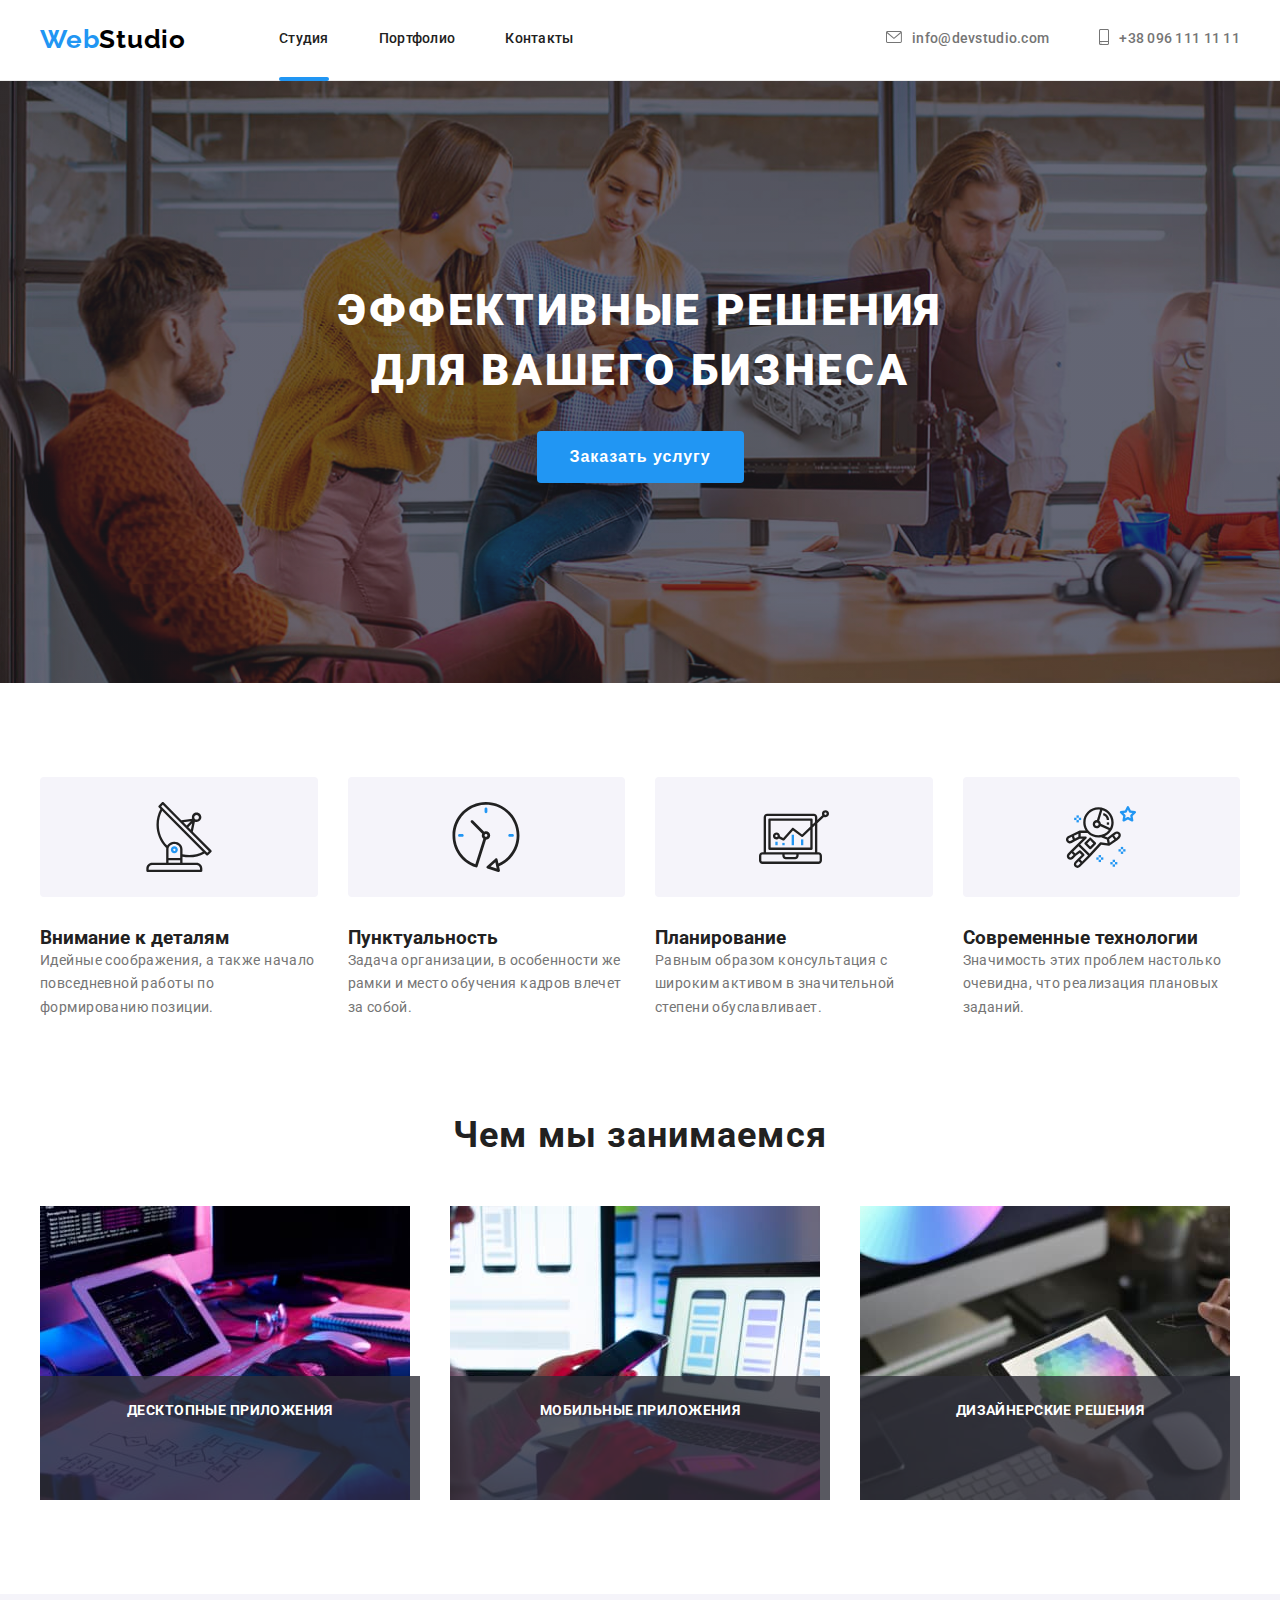
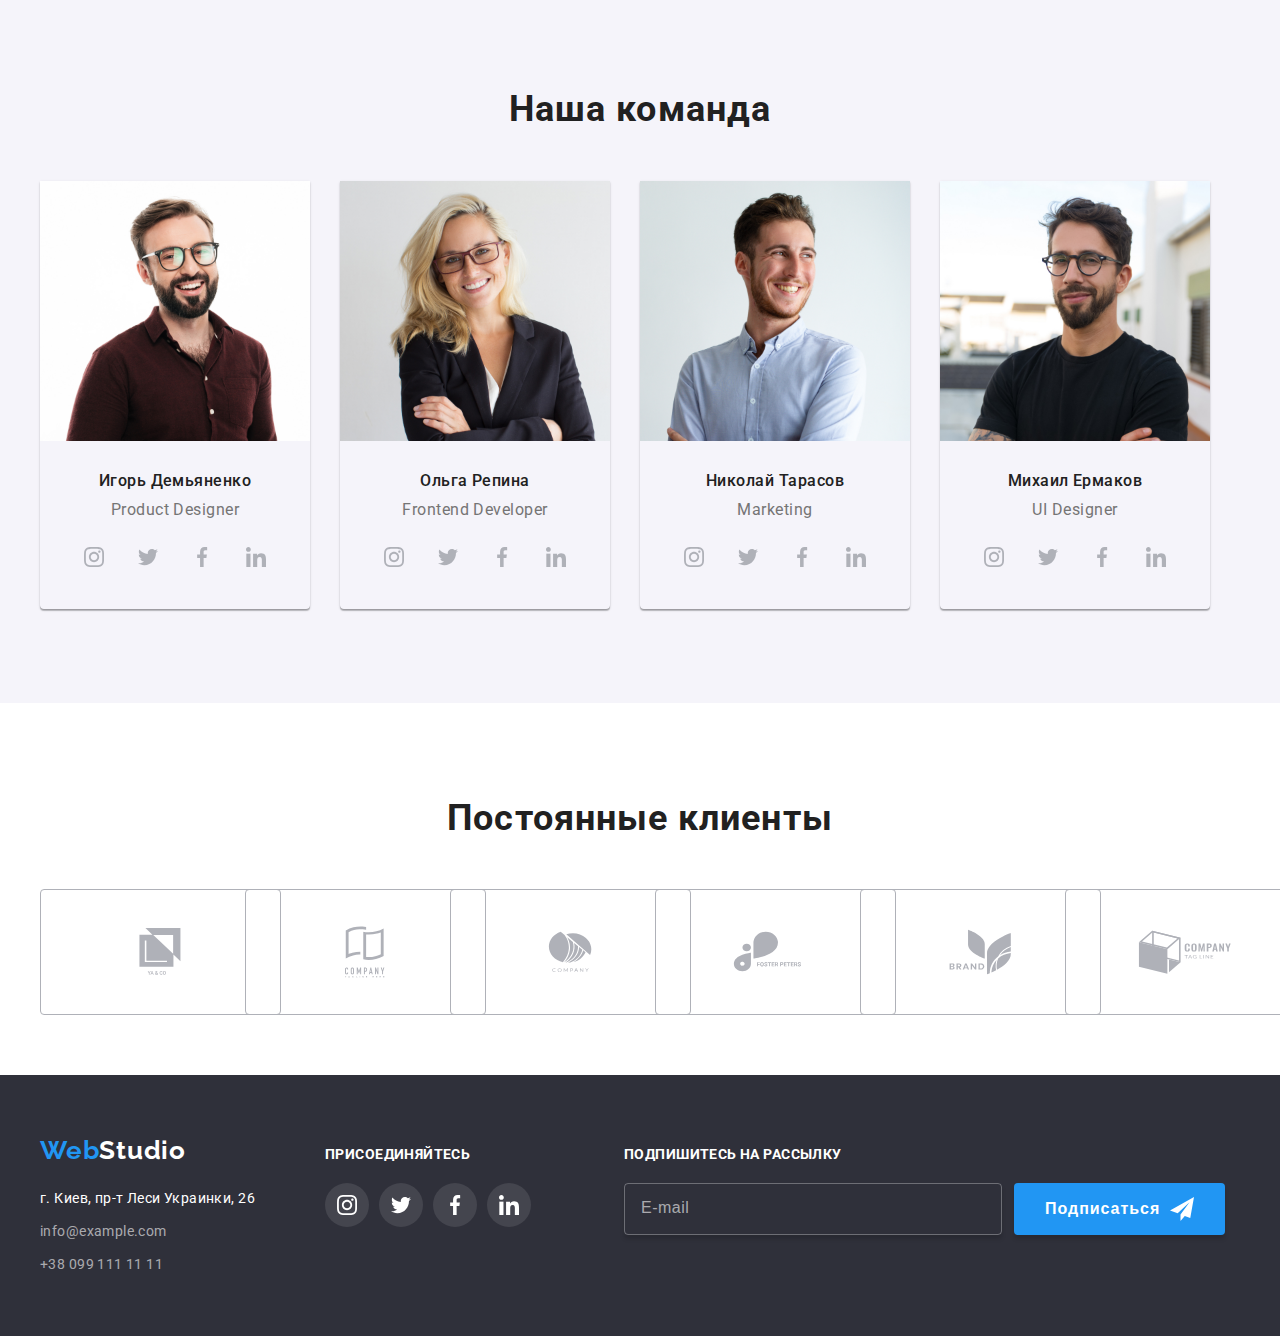
==== index.html @ b91d9a15 "закончено scss" ====
<!DOCTYPE html>
<html lang="ru">

<head>
    <meta charset="UTF-8">
    <meta http-equiv="X-UA-Compatible" content="IE=edge">
    <meta name="viewport" content="width=device-width, initial-scale=1.0">
    <title>WebStudio</title>
    <link rel="stylesheet" href="https://cdnjs.cloudflare.com/ajax/libs/modern-normalize/1.1.0/modern-normalize.min.css"
        integrity="sha512-wpPYUAdjBVSE4KJnH1VR1HeZfpl1ub8YT/NKx4PuQ5NmX2tKuGu6U/JRp5y+Y8XG2tV+wKQpNHVUX03MfMFn9Q=="
        crossorigin="anonymous" referrerpolicy="no-referrer" />
    <link rel="preconnect" href="https://fonts.googleapis.com">
    <link rel="preconnect" href="https://fonts.gstatic.com" crossorigin>
    <link
        href="https://fonts.googleapis.com/css2?family=Raleway:wght@700&family=Roboto:wght@400;500;700;900&display=swap"
        rel="stylesheet">
    <link rel="stylesheet" href="./css/main.min.css">
</head>

<body>
    <header class="header">
        <div class="container">
            <nav class="header-nav">
                <a href="./index.html" class="logo link">
                    <span class="span-web">Web</span>Studio
                </a>
                <ul class="list site-nav">
                    <li class="site-nav-item">
                        <a href="./index.html" class="link current-link">Студия</a>
                    </li>
                    <li class="site-nav-item">
                        <a href="./portfolio.html" class="link">Портфолио</a>
                    </li>
                    <li class="site-nav-item">
                        <a href="#" class="link">Контакты</a>
                    </li>
                </ul>
            </nav>

            <ul class="list header-contact">
                <li class="header-contact-item">
                    <a href="mailto:info@devstudio.com" class="link">
                        <span>
                            <svg class="envelope header-icon" width="16" height="12">
                                <use href="./images/sprite.svg#icon-envelope"></use>
                            </svg>
                        </span>
                        <span>info@devstudio.com</span>
                    </a>
                </li>
                <li class="header-contact-item">
                    <a href="tel:+380961111111" class="link">
                        <span>
                            <svg class="smartphone header-icon" width="10" height="16">
                                <use href="./images/sprite.svg#icon-smartphone"></use>
                            </svg>
                        </span>
                        <span>+38 096 111 11 11</span>
                    </a>
                </li>
            </ul>
        </div>

    </header>

    <main class="main">
        <!-- Hero -->
        <section class="hero">
            <div class="container">
                <h1 class="hero-title">Эффективные решения для вашего бизнеса</h1>
                <button type="button" class="button-btn" data-modal-open>Заказать услугу</button>
            </div>
        </section>

        <!-- About list -->
        <section class="section about">
            <div class="container">
                <h2 class="section-title visually-hidden">Какие мы и что используем</h2>
                <ul class="about-list list">
                    <li class="about-list-item">
                        <div class="about-icon-bg">
                            <svg class="about-icon">
                                <use href="./images/sprite.svg#icon-antenna"></use>
                            </svg>
                        </div>
                        <h3 class="about-list-title">Внимание к деталям</h3>
                        <p class="about-list-text">Идейные соображения, а также начало повседневной работы по
                            формированию позиции.
                        </p>
                    </li>
                    <li class="about-list-item">
                        <div class="about-icon-bg">
                            <svg class="about-icon">
                                <use href="./images/sprite.svg#icon-clock"></use>
                            </svg>
                        </div>
                        <h3 class="about-list-title">Пунктуальность</h3>
                        <p class="about-list-text">Задача организации, в особенности же рамки и место обучения кадров
                            влечет за собой.
                        </p>
                    </li>
                    <li class="about-list-item">
                        <div class="about-icon-bg">
                            <svg class="about-icon">
                                <use href="./images/sprite.svg#icon-diagram"></use>
                            </svg>
                        </div>
                        <h3 class="about-list-title">Планирование</h3>
                        <p class="about-list-text">Равным образом консультация с широким активом в значительной степени
                            обуславливает.
                        </p>
                    </li>
                    <li class="about-list-item">
                        <div class="about-icon-bg">
                            <svg class="about-icon">
                                <use href="./images/sprite.svg#icon-astronaut"></use>
                            </svg>
                        </div>
                        <h3 class="about-list-title">Современные технологии</h3>
                        <p class="about-list-text">Значимость этих проблем настолько очевидна, что реализация плановых
                            заданий.</p>
                    </li>
                </ul>
            </div>

        </section>

        <!-- classes -->
        <section class="section classes">
            <div class="container">
                <h2 class="title">Чем мы занимаемся</h2>
                <ul class="list">
                    <li class="classes-item">
                        <img src="./images/about/apk.jpg" alt="Мастер пишет код за алгоритмом" width="370" height="294">
                        <p class="classes-overlay">Десктопные приложения</p>
                    </li>
                    <li class="classes-item">
                        <img src="./images/about/atel.jpg" alt="Телефон" width="370" height="294">
                        <p class="classes-overlay">Мобильные приложения</p>
                    </li>
                    <li class="classes-item">
                        <img src="./images/about/atablet.jpg" alt="Планшет" width="370" height="294">
                        <p class="classes-overlay">Дизайнерские решения</p>
                    </li>
                </ul>
            </div>

        </section>

        <!-- Team -->
        <section class="section team">
            <div class="container">
                <h2 class="title">Наша команда</h2>
                <ul class="team-list list">
                    <li class="team-item">
                        <img src="./images/team/igor.jpg" alt="Игорь Демьяненко" width="270" height="260">
                        <div class="team-text">
                            <h3 class="team-name">Игорь Демьяненко</h3>
                            <p lang="en" class="team-profession">Product Designer</p>
                            <ul class="team-icon-list list">
                                <li class="team-icon-list-item">
                                    <a href="" class="team-icon-link sotseti">
                                        <svg class="team-icon ">
                                            <use href="./images/sprite.svg#icon-instagram"></use>
                                        </svg>
                                    </a>
                                </li>
                                <li class="team-icon-list-item">
                                    <a href="" class="team-icon-link sotseti">
                                        <svg class="team-icon">
                                            <use href="./images/sprite.svg#icon-twitter"></use>
                                        </svg>
                                    </a>
                                </li>
                                <li class="team-icon-list-item">
                                    <a href="" class="team-icon-link sotseti">
                                        <svg class="team-icon">
                                            <use href="./images/sprite.svg#icon-facebook"></use>
                                        </svg>
                                    </a>
                                </li>
                                <li class="team-icon-list-item">
                                    <a href="" class="team-icon-link sotseti">
                                        <svg class="team-icon">
                                            <use href="./images/sprite.svg#icon-linkedin"></use>
                                        </svg>
                                    </a>
                                </li>
                            </ul>
                        </div>
                    </li>
                    <li class="team-item">
                        <img src="./images/team/olya.jpg" alt="Ольга Репина" width="270" height="260">
                        <div class="team-text">
                            <h3 class="team-name">Ольга Репина</h3>
                            <p lang="en" class="team-profession">Frontend Developer</p>
                            <ul class="team-icon-list list">
                                <li class="team-icon-list-item">
                                    <a href="" class="team-icon-link sotseti">
                                        <svg class="team-icon">
                                            <use href="./images/sprite.svg#icon-instagram"></use>
                                        </svg>
                                    </a>
                                </li>
                                <li class="team-icon-list-item">
                                    <a href="" class="team-icon-link sotseti">
                                        <svg class="team-icon">
                                            <use href="./images/sprite.svg#icon-twitter"></use>
                                        </svg>
                                    </a>
                                </li>
                                <li class="team-icon-list-item">
                                    <a href="" class="team-icon-link sotseti">
                                        <svg class="team-icon">
                                            <use href="./images/sprite.svg#icon-facebook"></use>
                                        </svg>
                                    </a>
                                </li>
                                <li class="team-icon-list-item">
                                    <a href="" class="team-icon-link sotseti">
                                        <svg class="team-icon">
                                            <use href="./images/sprite.svg#icon-linkedin"></use>
                                        </svg>
                                    </a>
                                </li>
                            </ul>
                        </div>
                    </li>
                    <li class="team-item">
                        <img src="./images/team/nikolay.jpg" alt="Николай Тарасов" width="270" height="260">
                        <div class="team-text">
                            <h3 class="team-name">Николай Тарасов</h3>
                            <p lang="en" class="team-profession">Marketing</p>
                            <ul class="team-icon-list list">
                                <li class="team-icon-list-item">
                                    <a href="" class="team-icon-link sotseti">
                                        <svg class="team-icon">
                                            <use href="./images/sprite.svg#icon-instagram"></use>
                                        </svg>
                                    </a>
                                </li>
                                <li class="team-icon-list-item">
                                    <a href="" class="team-icon-link sotseti">
                                        <svg class="team-icon">
                                            <use href="./images/sprite.svg#icon-twitter"></use>
                                        </svg>
                                    </a>
                                </li>
                                <li class="team-icon-list-item">
                                    <a href="" class="team-icon-link sotseti">
                                        <svg class="team-icon">
                                            <use href="./images/sprite.svg#icon-facebook"></use>
                                        </svg>
                                    </a>
                                </li>
                                <li class="team-icon-list-item">
                                    <a href="" class="team-icon-link sotseti">
                                        <svg class="team-icon">
                                            <use href="./images/sprite.svg#icon-linkedin"></use>
                                        </svg>
                                    </a>
                                </li>
                            </ul>
                        </div>
                    </li>
                    <li class="team-item">
                        <img src="./images/team/mihail.jpg" alt="Михаил Ермаков" width="270" height="260">
                        <div class="team-text">
                            <h3 class="team-name">Михаил Ермаков</h3>
                            <p lang="en" class="team-profession">UI Designer</p>
                            <ul class="team-icon-list list">
                                <li class="team-icon-list-item">
                                    <a href="" class="team-icon-link sotseti">
                                        <svg class="team-icon">
                                            <use href="./images/sprite.svg#icon-instagram"></use>
                                        </svg>
                                    </a>
                                </li>
                                <li class="team-icon-list-item">
                                    <a href="" class="team-icon-link sotseti">
                                        <svg class="team-icon">
                                            <use href="./images/sprite.svg#icon-twitter"></use>
                                        </svg>
                                    </a>
                                </li>
                                <li class="team-icon-list-item">
                                    <a href="" class="team-icon-link sotseti">
                                        <svg class="team-icon">
                                            <use href="./images/sprite.svg#icon-facebook"></use>
                                        </svg>
                                    </a>
                                </li>
                                <li class="team-icon-list-item">
                                    <a href="" class="team-icon-link sotseti">
                                        <svg class="team-icon">
                                            <use href="./images/sprite.svg#icon-linkedin"></use>
                                        </svg>
                                    </a>
                                </li>
                            </ul>
                        </div>
                    </li>
                </ul>
            </div>

        </section>

 <!-- Clients -->
        <section class="section clients">
            <div class="container">
                <h2 class="title">Постоянные клиенты</h2>
                <ul class="clients-list-icon list">
                    <li class="clients-icon-item">
                        <a href="" class="link clients-link-icon">
                            <svg class="clients-icon" width="42" height="47">
                                <use href="./images/sprite.svg#icon-yaco"></use>
                            </svg>
                        </a>
                    </li>
                    <li class="clients-icon-item">
                        <a href="" class="link clients-link-icon">
                            <svg class="clients-icon" width="40" height="52">
                                <use href="./images/sprite.svg#icon-tagline"></use>
                            </svg>
                        </a>
                    </li>
                    <li class="clients-icon-item">
                        <a href="" class="link clients-link-icon">
                            <svg class="clients-icon" width="44" height="41">
                                <use href="./images/sprite.svg#icon-company"></use>
                            </svg>
                        </a>
                    </li>
                    <li class="clients-icon-item">
                        <a href="" class="link clients-link-icon">
                            <svg class="clients-icon" width="85" height="41">
                                <use href="./images/sprite.svg#icon-foster"></use>
                            </svg>
                        </a>
                    </li>
                    <li class="clients-icon-item">
                        <a href="" class="link clients-link-icon">
                            <svg class="clients-icon" width="63" height="46">
                                <use href="./images/sprite.svg#icon-brand"></use>
                            </svg>
                        </a>
                    </li>
                    <li class="clients-icon-item">
                        <a href="" class="clients-link-icon">
                            <svg class="clients-icon" width="94" height="44">
                                <use href="./images/sprite.svg#icon-tag"></use>
                            </svg>
                        </a>
                    </li>
                </ul>
            </div>
        </section>
    </main>

    <footer class="footer">
        <div class="container">
            <div class="footer-left">
                <div class="footer-logo">
                        <a href="./index.html" class="logo link">
                            <span class="span-web">Web</span><span class="footer-studio">Studio</span>
                        </a>
                    </div>
                    <address class="address">
                        <ul class="list">
                            <li class="footer-address-item">
                                <a href="https://goo.gl/maps/YHEFxKt9b5rvipPJA" target="_blank" rel="noopener noreferrer"
                                    class="footer-address link">г. Киев,
                                    пр-т Леси Украинки, 26</a>
                            </li>
                            <li class="footer-address-item">
                                <a href="mailto:info@example.com" class="footer-contact link">info@example.com</a>
                            </li>
                            <li class="footer-address-item">
                                <a href="tel:+380991111111" class="footer-contact link">+38 099 111 11 11</a>
                            </li>
                        </ul>
                    </address>
            </div>
            <div class="footer-right">
                <p class="footer-text-icon">присоединяйтесь</p>
                <ul class="list footer-list-icon">
                    <li class="footer-icon-item">
                        <a href="" class="footer-link-icon sotseti">
                            <svg class="footer-icon">
                                <use href="./images/sprite.svg#icon-instagram"></use>
                            </svg>
                        </a>
                    </li>
                    <li class="footer-icon-item">
                        <a href="" class="footer-link-icon sotseti">
                            <svg class="footer-icon">
                                <use href="./images/sprite.svg#icon-twitter"></use>
                            </svg>
                        </a>
                    </li>
                    <li class="footer-icon-item">
                        <a href="" class="footer-link-icon sotseti">
                            <svg class="footer-icon">
                                <use href="./images/sprite.svg#icon-facebook"></use>
                            </svg>
                        </a>
                    </li>
                    <li footer-icon-item>
                        <a href="" class="footer-link-icon sotseti">
                            <svg class="footer-icon">
                                <use href="./images/sprite.svg#icon-linkedin"></use>
                            </svg>
                        </a>
                    </li>
                </ul>                 
            </div>
            <form class="footer-form">
                <p class="footer-modal-title">Подпишитесь на рассылку</p>
                <div class="footer-form-div">
                    <input class="footer-form-input" type="email" placeholder="E-mail" name="user-email" required>
                <button type="submit" class="footer-form-button">
                    Подписаться
                    <svg class="footer-modal-svg" width="24" height="24">
                        <use href="./images/icons.svg#icon-subscribe"></use>
                    </svg>
                </button>
                </div>
            </form>
        </div>
    </footer>
    
<div class="backdrop is-hidden" data-modal>
        <div class="modal">
            <button type="button" class="close-btn" data-modal-close>
                <svg class="modal-svg" width="11" height="11">
                    <use href="./images/sprite.svg#icon-close"></use>
                </svg>
            </button>
             <form class="contact-form">
                <p class="modal-form-title">
                    Оставьте свои данные, мы вам перезвоним
                </p>
                <label class="modal-form-label">
                    Имя
                    <span class="contact-form-wrapper">
                        <input name="user-name" type="text" class="contact-form-input" placeholder=""
                        required minlength="2" pattern="[a-zA-Zа-яёА-ЯЁ]+" title="Имя должно содержать символы кирилицы или латиницы">
                        <svg class="contact-form-icon" width="12" height="12">
                        <use href="./images/icons.svg#icon-pers"></use>
                    </svg>
                    </span>
                </label>
                <label class="modal-form-label">
                   Телефон
                    <span class="contact-form-wrapper">
                        <input name="user-tel" type="tel" class="contact-form-input" placeholder="" required
                            pattern="[0-9]{3}-[0-9]{3}-[0-9]{2}-[0-9]{2}" title="096-000-00-00">
                        <svg class="contact-form-icon" width="13" height="13">
                            <use href="./images/icons.svg#icon-tel"></use>
                        </svg>
                    </span>
                </label>
                <label class="modal-form-label">
                    Почта
                    <span class="contact-form-wrapper">
                        <input name="user-email" type="email" class="contact-form-input" placeholder="" required>
                        <svg class="contact-form-icon" width="15" height="12">
                            <use href="./images/icons.svg#icon-email"></use>
                        </svg>
                    </span>
                </label>
                <label class="modal-form-label">
                    Комментарий
                    <textarea class="contact-form-message" placeholder="Введите текст" name="user-message"></textarea>
                </label>

                <input type="checkbox" class="contact-form-checkbox visually-hidden" id="accept-policy">
                <label for="accept-policy" class="contact-form-checkbox-label">
                    Соглашаюсь с рассылкой и принимаю&nbsp;
                    <a href="#" class="contact-form-label-link"> Условия договора</a>                   
                </label>

                <button type="submit" class="contact-form-submit">Отправить</button>
            </form>
        </div>
    </div>
<script src="./js/modal.js"></script>
</body>

</html>
---- css/main.min.css ----
:root{--accent-color: #2196f3;--main-text-color: #212121}.visually-hidden{position:absolute !important;clip:rect(1px 1px 1px 1px);clip:rect(1px, 1px, 1px, 1px);padding:0 !important;border:0 !important;height:1px !important;width:1px !important;overflow:hidden}body{margin:0;background-color:#ffffff;color:var(--main-text-color);font-weight:400;font-family:"Roboto", sans-serif}.list{margin-top:0;margin-bottom:0;padding-left:0;list-style:none}.link{text-decoration:none}h1,h2,h3,h4,p{margin-top:0;margin-bottom:0}img{display:block}.container{width:1200px;margin:0 auto;padding-left:15px;padding-right:15px}.title{margin-bottom:50px;font-weight:700;font-size:36px;line-height:1.17;text-align:center;letter-spacing:0.03em}.logo{color:#000000;font-family:"Raleway", sans-serif;font-weight:700;font-size:26px;line-height:1.19;letter-spacing:0.03em}.span-web{color:var(--accent-color)}.footer-studio{color:#ffffff}.footer-form{margin-left:93px}.footer-modal-title{font-weight:700;font-size:14px;line-height:1.14;letter-spacing:0.03em;text-transform:uppercase;color:#ffffff;margin-top:12px;margin-bottom:20px}.footer-form-input{background-color:transparent;width:358px;padding-top:15px;padding-bottom:15px;padding-left:16px;margin-right:12px;border:1px solid rgba(255,255,255,0.3);box-shadow:0px 4px 4px rgba(0,0,0,0.15);border-radius:4px;color:#ffffff;outline:none;transition:border-color 250ms cubic-bezier(0.4, 0, 0.2, 1)}.footer-form-input:focus{border-color:var(--accent-color)}.footer-form-input::placeholder{font-weight:400;font-size:16px;line-height:1.25;letter-spacing:0.03em;color:rgba(255,255,255,0.6)}.footer-form-div{display:flex}.footer-form-button{background:var(--accent-color);box-shadow:0px 4px 4px rgba(0,0,0,0.15);border-radius:4px;margin:0 auto;padding:10px 30px;cursor:pointer;border:1px solid transparent;font-weight:700;font-size:16px;line-height:1.87;display:flex;align-items:center;text-align:center;letter-spacing:0.06em;color:#ffffff}.footer-modal-svg{margin-left:10px}.backdrop{position:fixed;top:0;left:0;width:100vw;height:100vh;background-color:rgba(0,0,0,0.2);transition:opacity 500ms linear, visibility 500ms linear}.is-hidden{opacity:0;visibility:hidden;pointer-events:none}.modal{width:528px;height:580px;background-color:#ffffff;position:absolute;left:50%;top:50%;transform:translate(-50%, -50%)}.close-btn{position:absolute;top:8px;right:8px;padding:0;width:30px;height:30px;border-radius:50%;border:1px solid rgba(0,0,0,0.1);background-color:transparent;cursor:pointer}.modal-svg{color:tomato}.close-btn:hover .modal-svg{fill:var(--accent-color)}.contact-form{display:flex;flex-direction:column;padding:40px}.contact-form-input{width:100%;height:40px;border:1px solid rgba(33,33,33,0.2);border-radius:4px;padding-left:42px;transition:border-color 250ms cubic-bezier(0.4, 0, 0.2, 1)}.contact-form-input:focus{outline:none;border-color:var(--accent-color)}.contact-form-message{width:100%;height:120px;padding:12px 16px;margin-top:4px;margin-bottom:20px;resize:none;border:1px solid rgba(33,33,33,0.2);border-radius:4px;transition:border-color 250ms cubic-bezier(0.4, 0, 0.2, 1)}.contact-form-message:focus{border-color:var(--accent-color);outline:none}.contact-form-message::placeholder{color:rgba(117,117,117,0.5)}.modal-form-title{font-weight:700;font-size:20px;line-height:1.15;text-align:center;letter-spacing:0.03em;margin-bottom:12px}.modal-form-label{font-weight:400;font-size:12px;line-height:1.17;letter-spacing:0.01em;color:#757575}.modal-form-label:nth-child(-n+4){margin-bottom:10px}.contact-form-icon{position:absolute;top:50%;transform:translateY(-50%);left:12px;transition:fill 250ms cubic-bezier(0.4, 0, 0.2, 1)}.contact-form-input:focus+.contact-form-icon{fill:var(--accent-color)}.contact-form-wrapper{position:relative;display:block;margin-top:4px}.contact-form-checkbox-label{display:flex;align-items:center;font-weight:400;font-size:14px;line-height:1.71;letter-spacing:0.03em;color:#757575;margin-bottom:30px}.contact-form-checkbox-label::before{content:"";width:16px;height:15px;border:2px solid black;cursor:pointer;border-radius:2px;margin-right:7px}.contact-form-checkbox:checked+.contact-form-checkbox-label::before{background-image:url(../images/check.svg);background-position:50% 50%}.contact-form-checkbox:focus+.contact-form-checkbox-label::before{outline:2px solid var(--accent-color)}.contact-form-label-link{font-weight:400;font-size:14px;line-height:1.71;letter-spacing:0.03em;color:var(--accent-color)}.contact-form-submit{display:block;margin:0 auto;padding:10px 55px;cursor:pointer;background:#2196f3;box-shadow:0px 4px 4px rgba(0,0,0,0.15);border-radius:4px;border:1px solid transparent;font-weight:700;font-size:16px;line-height:1.87;display:flex;align-items:center;text-align:center;letter-spacing:0.06em;color:#ffffff}.header{padding-top:24px;padding-bottom:25px;border-bottom:1px solid #ececec}.header .container{display:flex;align-items:center}.header .logo{margin-right:93px}.header-nav{display:flex;align-items:center}.site-nav{display:block;display:flex;align-items:center}.header-contact{display:flex;align-items:center;margin-left:auto}.header-contact .link{display:flex;align-items:center;color:#757575;font-weight:500;font-size:14px;line-height:1.14;letter-spacing:0.02em;fill:#757575;transition:color 250ms cubic-bezier(0.4, 0, 0.2, 1),fill 250ms cubic-bezier(0.4, 0, 0.2, 1)}.header-contact .link:hover,.header-contact .link:focus{fill:var(--accent-color);color:var(--accent-color)}.site-nav-item:not(:last-child){margin-right:50px}.header-contact-item:not(:last-child){margin-right:50px}.site-nav .link{position:relative;display:block;color:var(--main-text-color);font-weight:500;font-size:14px;line-height:1.14;letter-spacing:0.02em;transition:color 250ms cubic-bezier(0.4, 0, 0.2, 1)}.site-nav .link:hover,.site-nav .link:focus{fill:var(--accent-color);color:var(--accent-color)}.header-icon{margin-right:10px}.current-link::after{position:absolute;content:"";width:100%;height:4px;margin-top:30px;display:block;background-color:var(--accent-color);border-radius:2px}.hero{text-align:center;padding-top:200px;padding-bottom:200px;background:#2f303a;background-image:linear-gradient(rgba(47,48,58,0.4), rgba(47,48,58,0.4)),url(../images/hero/bg.jpg);background-size:cover}.hero-title{margin-bottom:30px;color:#ffffff;font-weight:900;font-size:44px;line-height:1.36;letter-spacing:0.06em;text-transform:uppercase;max-width:700px;margin-left:auto;margin-right:auto}.button-btn{border-radius:4px;padding:10px 32px;min-width:200px;border:1px solid transparent;color:#ffffff;background-color:var(--accent-color);font-weight:700;font-size:16px;line-height:1.87;text-align:center;letter-spacing:0.06em;cursor:pointer;transition:background-color 250ms cubic-bezier(0.4, 0, 0.2, 1)}.button-btn:hover,.button-btn:focus{background-color:#188ce8}.about{padding-top:94px;padding-bottom:94px}.about-list{display:flex;flex-wrap:wrap;justify-content:space-between;align-items:baseline;align-content:stretch;margin-left:-30px;margin-top:-30px}.about-list-item{margin-left:30px;margin-top:30px;flex-basis:calc((100% - 120px) / 4)}.about-list-text{color:#757575;font-size:14px;line-height:1.71;letter-spacing:0.03em}.about-icon{display:block;width:70px;height:70px;margin-left:auto;margin-right:auto}.about-icon-bg{padding-top:25px;padding-bottom:25px;margin-bottom:30px;background:#f5f4fa;border-radius:4px}.classes{padding-bottom:94px}.classes .list{margin-top:-30px;margin-left:-30px;display:flex;flex-wrap:wrap;justify-content:space-between}.classes-item{position:relative;flex-basis:calc((100% - 90px) / 3);margin-top:30px;margin-left:30px}.classes-overlay{position:absolute;bottom:0;left:0;width:100%;height:70px;padding-top:27px;padding-bottom:27px;overflow:auto;background:rgba(47,48,58,0.8);font-weight:700;font-size:14px;line-height:1.14;text-align:center;letter-spacing:0.03em;text-transform:uppercase;color:#ffffff}.team{padding-top:94px;padding-bottom:94px;background-color:#f5f4fa}.team-list{display:flex;flex-wrap:wrap;flex-basis:calc((100% - 120px) / 4);margin-left:-30px;margin-top:-30px}.team-item{border-radius:0px 0px 4px 4px;box-shadow:0px 1px 3px rgba(0,0,0,0.12),0px 1px 1px rgba(0,0,0,0.14),0px 2px 1px rgba(0,0,0,0.2);margin-left:30px;margin-top:30px}.team-text{padding:30px 32px}.team-name{margin-bottom:10px;font-weight:500;font-size:16px;line-height:1.19;text-align:center;letter-spacing:0.03em}.team-profession{color:#757575;font-size:16px;line-height:1.19;text-align:center;letter-spacing:0.03em;margin-bottom:16px}.team-icon,.footer-icon{width:20px;height:20px}.team-icon-list{display:flex;justify-content:space-between}.sotseti{display:flex;align-items:center;justify-content:center;width:44px;height:44px;border-radius:50%}.team-icon-link{fill:#afb1b8}.team-icon-link{transition:background-color 250ms cubic-bezier(0.4, 0, 0.2, 1),fill 250ms cubic-bezier(0.4, 0, 0.2, 1)}.team-icon-link:hover,.team-icon-link:focus{fill:#ffffff;background-color:var(--accent-color)}.clients .container{padding-top:94px;padding-bottom:94px}.clients-list-icon{display:flex;justify-content:space-between;flex-wrap:wrap;margin-top:-30px;margin-left:-30px}.clients-icon-item{margin-top:30px;margin-left:30px;flex-basis:calc((100% - 180px) / 6);height:92px}.clients-link-icon{display:flex;align-items:center;justify-content:center;width:100%;height:100%;fill:#afb1b8;padding:16px 32px;border:1px solid #afb1b8;border-radius:4px}.clients-link-icon{transition:fill 250ms cubic-bezier(0.4, 0, 0.2, 1),border 250ms cubic-bezier(0.4, 0, 0.2, 1)}.clients-link-icon:hover,.clients-link-icon:focus{fill:var(--accent-color);border:1px solid var(--accent-color)}.footer{padding-top:60px;padding-bottom:60px;background-color:#2f303a;font-size:14px;line-height:1.71;letter-spacing:0.03em}.footer .footer-contact{color:rgba(255,255,255,0.6)}.footer .container{display:flex}.footer-logo{margin-bottom:20px}.footer-address-item:not(:last-child){margin-bottom:9px}.address .link{font-style:normal;transition:color 250ms cubic-bezier(0.4, 0, 0.2, 1)}.address .link:hover,.address .link:focus{color:var(--accent-color)}.footer-address{color:#ffffff}.footer-right{margin-left:70px;margin-top:12px}.footer-text-icon{font-weight:700;font-size:14px;line-height:1.14;letter-spacing:0.03em;text-transform:uppercase;color:#ffffff;margin-bottom:20px}.footer-list-icon{display:flex}.footer-link-icon{background-color:rgba(255,255,255,0.1);fill:#ffffff;transition:background-color 250ms cubic-bezier(0.4, 0, 0.2, 1)}.footer-link-icon:hover,.footer-link-icon:focus{background-color:var(--accent-color)}.footer-icon-item:not(:last-child){margin-right:10px}.portfolio{padding-top:94px;padding-bottom:94px}.button{min-width:73;border-radius:4px;padding:6px 22px;border:1px solid transparent;color:var(--main-text-color);background-color:#f5f4fa;font-weight:500;font-size:16px;line-height:1.62;text-align:center;letter-spacing:0.03em;cursor:pointer;transition:background-color 250ms cubic-bezier(0.4, 0, 0.2, 1),color 250ms cubic-bezier(0.4, 0, 0.2, 1),box-shadow 250ms cubic-bezier(0.4, 0, 0.2, 1)}.button:hover,.button:focus{color:#ffffff;background-color:var(--accent-color);box-shadow:0px 3px 1px rgba(0,0,0,0.1),0px 1px 2px rgba(0,0,0,0.08),0px 2px 2px rgba(0,0,0,0.12)}.portfolio-button{display:flex;justify-content:center;margin-bottom:50px}.portfolio-button-item:not(:last-child){margin-right:30px}.portfolio-text{border-left:1px solid #eeeeee;border-bottom:1px solid #eeeeee;border-right:1px solid #eeeeee;padding:20px 24px}.portfolio-list{display:flex;flex-wrap:wrap;margin-left:-30px;margin-top:-30px}.portfolio-item{margin-left:30px;margin-top:30px;flex-basis:calc(100% / 3 - 90px);background:#ffffff;transition:box-shadow 250ms cubic-bezier(0.4, 0, 0.2, 1)}.portfolio-item:hover,.portfolio-item:focus{box-shadow:0px 1px 1px rgba(0,0,0,0.12),0px 4px 4px rgba(0,0,0,0.06),1px 4px 6px rgba(0,0,0,0.16)}.portfolio-title{margin-bottom:4px;color:var(--main-text-color);font-weight:700;font-size:18px;line-height:2;letter-spacing:0.06em}.portfolio-direction{color:#757575;font-weight:400;font-size:16px;line-height:1.87;letter-spacing:0.03em}.portfolio-grid-link{display:block}.portfolio-grid-overlay{position:relative;overflow:hidden}.overlay{position:absolute;top:100%;left:0;width:100%;height:100%;padding:63px 24px;overflow:auto;transition:transform 500ms linear;font-weight:400px;font-size:18px;line-height:1.56;letter-spacing:0.03em;color:#ffffff;background:rgba(33,150,243,0.9)}.portfolio-grid-link:hover .overlay,.portfolio-grid-link:focus .overlay{transform:translateY(-100%)}
/*# sourceMappingURL=main.min.css.map */
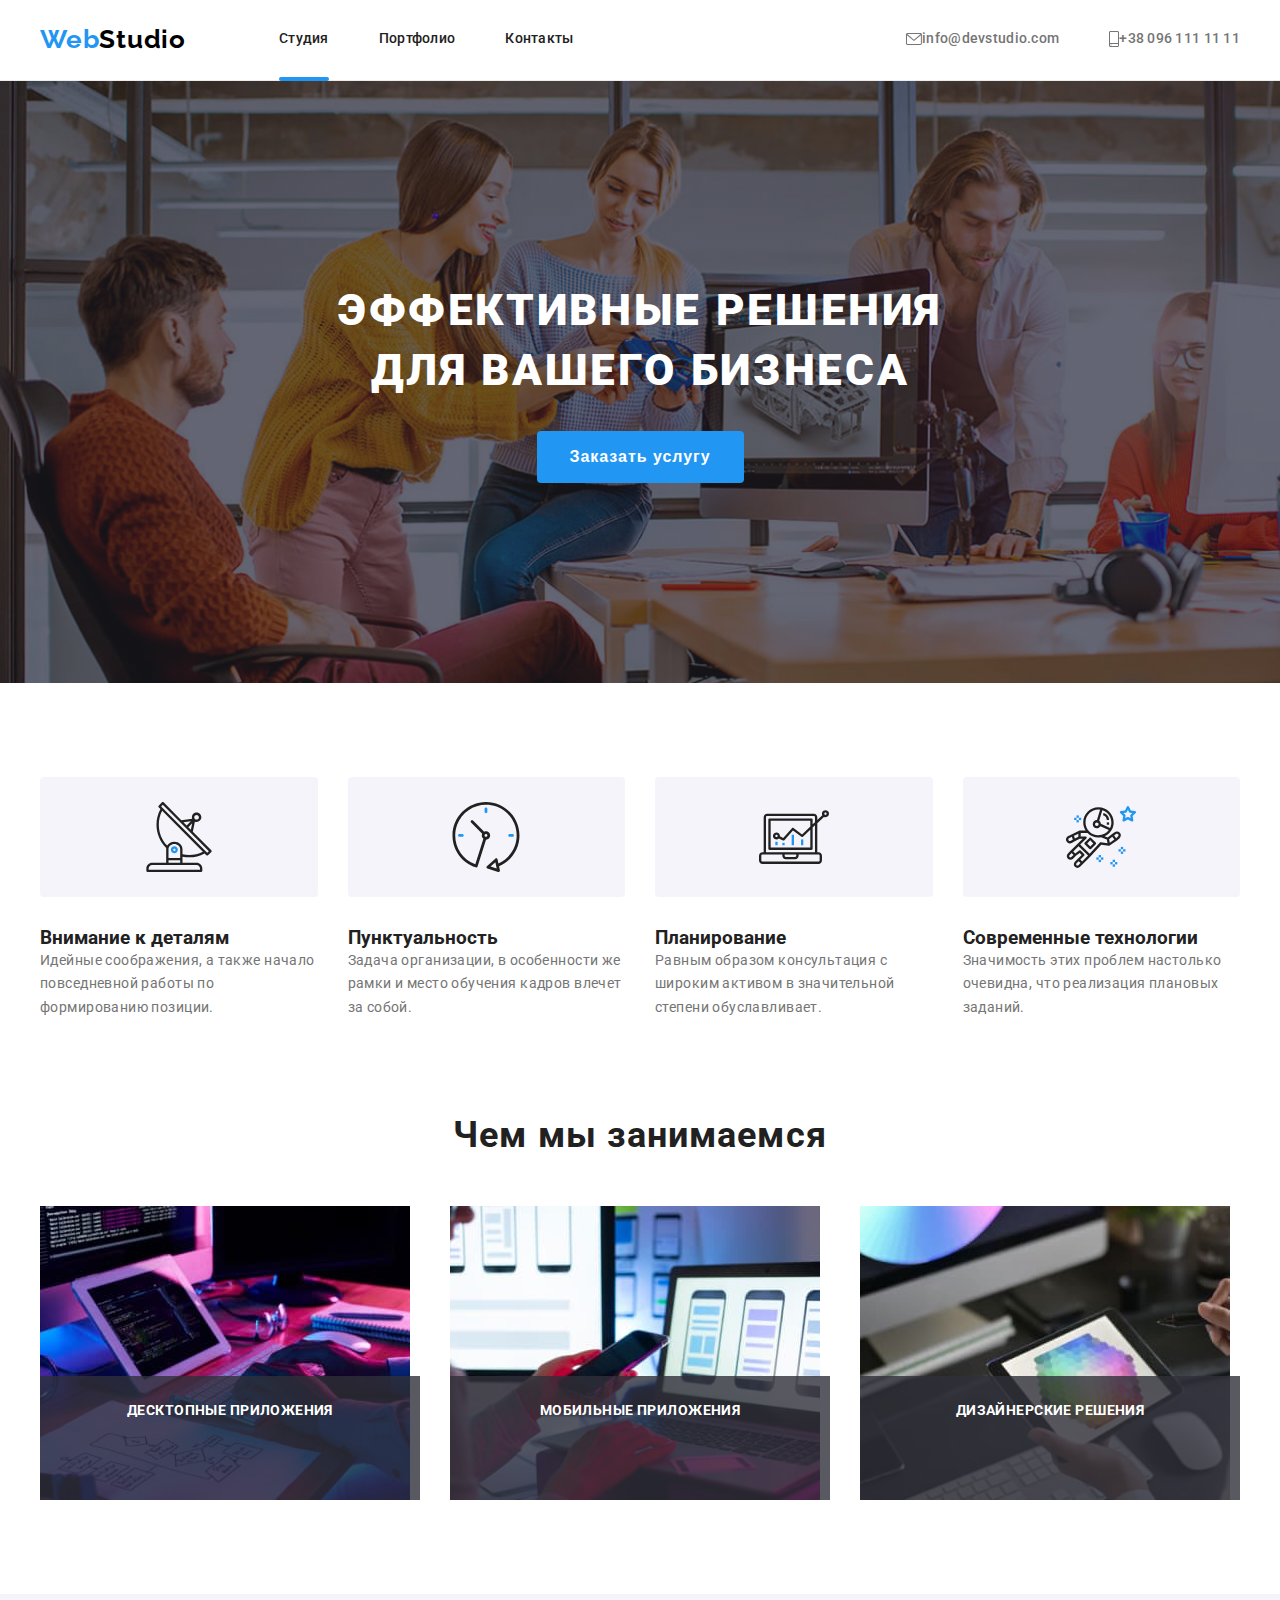
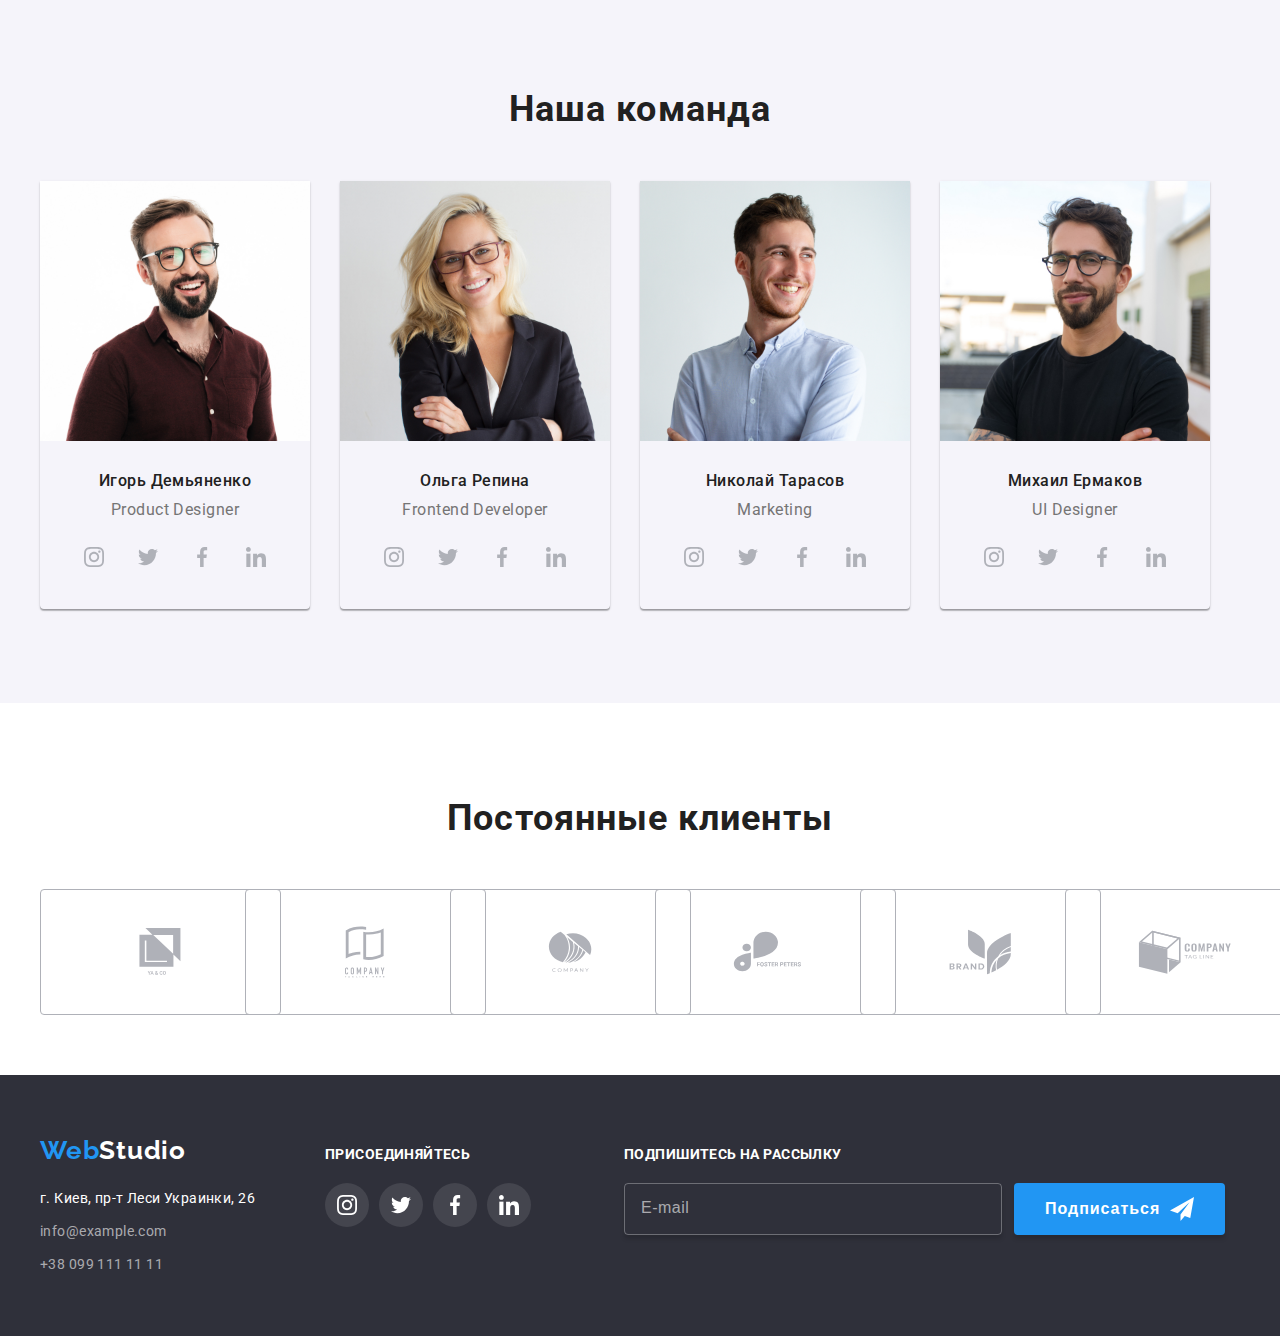
==== commit 5f9ad6e2: "выполнен хедер по БЭМ" ====
--- a/index.html
+++ b/index.html
@@ -1,6 +1,5 @@
 <!DOCTYPE html>
 <html lang="ru">
-
 <head>
     <meta charset="UTF-8">
     <meta http-equiv="X-UA-Compatible" content="IE=edge">
@@ -24,38 +23,34 @@
                 <a href="./index.html" class="logo link">
                     <span class="span-web">Web</span>Studio
                 </a>
-                <ul class="list site-nav">
-                    <li class="site-nav-item">
-                        <a href="./index.html" class="link current-link">Студия</a>
-                    </li>
-                    <li class="site-nav-item">
-                        <a href="./portfolio.html" class="link">Портфолио</a>
-                    </li>
-                    <li class="site-nav-item">
-                        <a href="#" class="link">Контакты</a>
+                <ul class="site-nav list">
+                    <li class="site-nav__item">
+                        <a href="./index.html" class="site-nav__link site-nav_current-link link">Студия</a>
+                    </li>
+                    <li class="site-nav__item">
+                        <a href="./portfolio.html" class="site-nav__link link">Портфолио</a>
+                    </li>
+                    <li class="site-nav__item">
+                        <a href="#" class="site-nav__link link">Контакты</a>
                     </li>
                 </ul>
             </nav>
 
-            <ul class="list header-contact">
-                <li class="header-contact-item">
-                    <a href="mailto:info@devstudio.com" class="link">
-                        <span>
-                            <svg class="envelope header-icon" width="16" height="12">
+            <ul class="header-contact list">
+                <li class="header-contact__item">
+                    <a href="mailto:info@devstudio.com" class="header-contact__link link">
+                            <svg class="header-contact__icon" width="16" height="12">
                                 <use href="./images/sprite.svg#icon-envelope"></use>
                             </svg>
-                        </span>
-                        <span>info@devstudio.com</span>
+                        info@devstudio.com
                     </a>
                 </li>
-                <li class="header-contact-item">
-                    <a href="tel:+380961111111" class="link">
-                        <span>
-                            <svg class="smartphone header-icon" width="10" height="16">
+                <li class="header-contact__item">
+                    <a href="tel:+380961111111" class="header-contact__link link">
+                            <svg class="header-contact__icon" width="10" height="16">
                                 <use href="./images/sprite.svg#icon-smartphone"></use>
                             </svg>
-                        </span>
-                        <span>+38 096 111 11 11</span>
+                        +38 096 111 11 11
                     </a>
                 </li>
             </ul>
--- a/css/main.min.css
+++ b/css/main.min.css
@@ -1,2 +1,2 @@
-:root{--accent-color: #2196f3;--main-text-color: #212121}.visually-hidden{position:absolute !important;clip:rect(1px 1px 1px 1px);clip:rect(1px, 1px, 1px, 1px);padding:0 !important;border:0 !important;height:1px !important;width:1px !important;overflow:hidden}body{margin:0;background-color:#ffffff;color:var(--main-text-color);font-weight:400;font-family:"Roboto", sans-serif}.list{margin-top:0;margin-bottom:0;padding-left:0;list-style:none}.link{text-decoration:none}h1,h2,h3,h4,p{margin-top:0;margin-bottom:0}img{display:block}.container{width:1200px;margin:0 auto;padding-left:15px;padding-right:15px}.title{margin-bottom:50px;font-weight:700;font-size:36px;line-height:1.17;text-align:center;letter-spacing:0.03em}.logo{color:#000000;font-family:"Raleway", sans-serif;font-weight:700;font-size:26px;line-height:1.19;letter-spacing:0.03em}.span-web{color:var(--accent-color)}.footer-studio{color:#ffffff}.footer-form{margin-left:93px}.footer-modal-title{font-weight:700;font-size:14px;line-height:1.14;letter-spacing:0.03em;text-transform:uppercase;color:#ffffff;margin-top:12px;margin-bottom:20px}.footer-form-input{background-color:transparent;width:358px;padding-top:15px;padding-bottom:15px;padding-left:16px;margin-right:12px;border:1px solid rgba(255,255,255,0.3);box-shadow:0px 4px 4px rgba(0,0,0,0.15);border-radius:4px;color:#ffffff;outline:none;transition:border-color 250ms cubic-bezier(0.4, 0, 0.2, 1)}.footer-form-input:focus{border-color:var(--accent-color)}.footer-form-input::placeholder{font-weight:400;font-size:16px;line-height:1.25;letter-spacing:0.03em;color:rgba(255,255,255,0.6)}.footer-form-div{display:flex}.footer-form-button{background:var(--accent-color);box-shadow:0px 4px 4px rgba(0,0,0,0.15);border-radius:4px;margin:0 auto;padding:10px 30px;cursor:pointer;border:1px solid transparent;font-weight:700;font-size:16px;line-height:1.87;display:flex;align-items:center;text-align:center;letter-spacing:0.06em;color:#ffffff}.footer-modal-svg{margin-left:10px}.backdrop{position:fixed;top:0;left:0;width:100vw;height:100vh;background-color:rgba(0,0,0,0.2);transition:opacity 500ms linear, visibility 500ms linear}.is-hidden{opacity:0;visibility:hidden;pointer-events:none}.modal{width:528px;height:580px;background-color:#ffffff;position:absolute;left:50%;top:50%;transform:translate(-50%, -50%)}.close-btn{position:absolute;top:8px;right:8px;padding:0;width:30px;height:30px;border-radius:50%;border:1px solid rgba(0,0,0,0.1);background-color:transparent;cursor:pointer}.modal-svg{color:tomato}.close-btn:hover .modal-svg{fill:var(--accent-color)}.contact-form{display:flex;flex-direction:column;padding:40px}.contact-form-input{width:100%;height:40px;border:1px solid rgba(33,33,33,0.2);border-radius:4px;padding-left:42px;transition:border-color 250ms cubic-bezier(0.4, 0, 0.2, 1)}.contact-form-input:focus{outline:none;border-color:var(--accent-color)}.contact-form-message{width:100%;height:120px;padding:12px 16px;margin-top:4px;margin-bottom:20px;resize:none;border:1px solid rgba(33,33,33,0.2);border-radius:4px;transition:border-color 250ms cubic-bezier(0.4, 0, 0.2, 1)}.contact-form-message:focus{border-color:var(--accent-color);outline:none}.contact-form-message::placeholder{color:rgba(117,117,117,0.5)}.modal-form-title{font-weight:700;font-size:20px;line-height:1.15;text-align:center;letter-spacing:0.03em;margin-bottom:12px}.modal-form-label{font-weight:400;font-size:12px;line-height:1.17;letter-spacing:0.01em;color:#757575}.modal-form-label:nth-child(-n+4){margin-bottom:10px}.contact-form-icon{position:absolute;top:50%;transform:translateY(-50%);left:12px;transition:fill 250ms cubic-bezier(0.4, 0, 0.2, 1)}.contact-form-input:focus+.contact-form-icon{fill:var(--accent-color)}.contact-form-wrapper{position:relative;display:block;margin-top:4px}.contact-form-checkbox-label{display:flex;align-items:center;font-weight:400;font-size:14px;line-height:1.71;letter-spacing:0.03em;color:#757575;margin-bottom:30px}.contact-form-checkbox-label::before{content:"";width:16px;height:15px;border:2px solid black;cursor:pointer;border-radius:2px;margin-right:7px}.contact-form-checkbox:checked+.contact-form-checkbox-label::before{background-image:url(../images/check.svg);background-position:50% 50%}.contact-form-checkbox:focus+.contact-form-checkbox-label::before{outline:2px solid var(--accent-color)}.contact-form-label-link{font-weight:400;font-size:14px;line-height:1.71;letter-spacing:0.03em;color:var(--accent-color)}.contact-form-submit{display:block;margin:0 auto;padding:10px 55px;cursor:pointer;background:#2196f3;box-shadow:0px 4px 4px rgba(0,0,0,0.15);border-radius:4px;border:1px solid transparent;font-weight:700;font-size:16px;line-height:1.87;display:flex;align-items:center;text-align:center;letter-spacing:0.06em;color:#ffffff}.header{padding-top:24px;padding-bottom:25px;border-bottom:1px solid #ececec}.header .container{display:flex;align-items:center}.header .logo{margin-right:93px}.header-nav{display:flex;align-items:center}.site-nav{display:block;display:flex;align-items:center}.header-contact{display:flex;align-items:center;margin-left:auto}.header-contact .link{display:flex;align-items:center;color:#757575;font-weight:500;font-size:14px;line-height:1.14;letter-spacing:0.02em;fill:#757575;transition:color 250ms cubic-bezier(0.4, 0, 0.2, 1),fill 250ms cubic-bezier(0.4, 0, 0.2, 1)}.header-contact .link:hover,.header-contact .link:focus{fill:var(--accent-color);color:var(--accent-color)}.site-nav-item:not(:last-child){margin-right:50px}.header-contact-item:not(:last-child){margin-right:50px}.site-nav .link{position:relative;display:block;color:var(--main-text-color);font-weight:500;font-size:14px;line-height:1.14;letter-spacing:0.02em;transition:color 250ms cubic-bezier(0.4, 0, 0.2, 1)}.site-nav .link:hover,.site-nav .link:focus{fill:var(--accent-color);color:var(--accent-color)}.header-icon{margin-right:10px}.current-link::after{position:absolute;content:"";width:100%;height:4px;margin-top:30px;display:block;background-color:var(--accent-color);border-radius:2px}.hero{text-align:center;padding-top:200px;padding-bottom:200px;background:#2f303a;background-image:linear-gradient(rgba(47,48,58,0.4), rgba(47,48,58,0.4)),url(../images/hero/bg.jpg);background-size:cover}.hero-title{margin-bottom:30px;color:#ffffff;font-weight:900;font-size:44px;line-height:1.36;letter-spacing:0.06em;text-transform:uppercase;max-width:700px;margin-left:auto;margin-right:auto}.button-btn{border-radius:4px;padding:10px 32px;min-width:200px;border:1px solid transparent;color:#ffffff;background-color:var(--accent-color);font-weight:700;font-size:16px;line-height:1.87;text-align:center;letter-spacing:0.06em;cursor:pointer;transition:background-color 250ms cubic-bezier(0.4, 0, 0.2, 1)}.button-btn:hover,.button-btn:focus{background-color:#188ce8}.about{padding-top:94px;padding-bottom:94px}.about-list{display:flex;flex-wrap:wrap;justify-content:space-between;align-items:baseline;align-content:stretch;margin-left:-30px;margin-top:-30px}.about-list-item{margin-left:30px;margin-top:30px;flex-basis:calc((100% - 120px) / 4)}.about-list-text{color:#757575;font-size:14px;line-height:1.71;letter-spacing:0.03em}.about-icon{display:block;width:70px;height:70px;margin-left:auto;margin-right:auto}.about-icon-bg{padding-top:25px;padding-bottom:25px;margin-bottom:30px;background:#f5f4fa;border-radius:4px}.classes{padding-bottom:94px}.classes .list{margin-top:-30px;margin-left:-30px;display:flex;flex-wrap:wrap;justify-content:space-between}.classes-item{position:relative;flex-basis:calc((100% - 90px) / 3);margin-top:30px;margin-left:30px}.classes-overlay{position:absolute;bottom:0;left:0;width:100%;height:70px;padding-top:27px;padding-bottom:27px;overflow:auto;background:rgba(47,48,58,0.8);font-weight:700;font-size:14px;line-height:1.14;text-align:center;letter-spacing:0.03em;text-transform:uppercase;color:#ffffff}.team{padding-top:94px;padding-bottom:94px;background-color:#f5f4fa}.team-list{display:flex;flex-wrap:wrap;flex-basis:calc((100% - 120px) / 4);margin-left:-30px;margin-top:-30px}.team-item{border-radius:0px 0px 4px 4px;box-shadow:0px 1px 3px rgba(0,0,0,0.12),0px 1px 1px rgba(0,0,0,0.14),0px 2px 1px rgba(0,0,0,0.2);margin-left:30px;margin-top:30px}.team-text{padding:30px 32px}.team-name{margin-bottom:10px;font-weight:500;font-size:16px;line-height:1.19;text-align:center;letter-spacing:0.03em}.team-profession{color:#757575;font-size:16px;line-height:1.19;text-align:center;letter-spacing:0.03em;margin-bottom:16px}.team-icon,.footer-icon{width:20px;height:20px}.team-icon-list{display:flex;justify-content:space-between}.sotseti{display:flex;align-items:center;justify-content:center;width:44px;height:44px;border-radius:50%}.team-icon-link{fill:#afb1b8}.team-icon-link{transition:background-color 250ms cubic-bezier(0.4, 0, 0.2, 1),fill 250ms cubic-bezier(0.4, 0, 0.2, 1)}.team-icon-link:hover,.team-icon-link:focus{fill:#ffffff;background-color:var(--accent-color)}.clients .container{padding-top:94px;padding-bottom:94px}.clients-list-icon{display:flex;justify-content:space-between;flex-wrap:wrap;margin-top:-30px;margin-left:-30px}.clients-icon-item{margin-top:30px;margin-left:30px;flex-basis:calc((100% - 180px) / 6);height:92px}.clients-link-icon{display:flex;align-items:center;justify-content:center;width:100%;height:100%;fill:#afb1b8;padding:16px 32px;border:1px solid #afb1b8;border-radius:4px}.clients-link-icon{transition:fill 250ms cubic-bezier(0.4, 0, 0.2, 1),border 250ms cubic-bezier(0.4, 0, 0.2, 1)}.clients-link-icon:hover,.clients-link-icon:focus{fill:var(--accent-color);border:1px solid var(--accent-color)}.footer{padding-top:60px;padding-bottom:60px;background-color:#2f303a;font-size:14px;line-height:1.71;letter-spacing:0.03em}.footer .footer-contact{color:rgba(255,255,255,0.6)}.footer .container{display:flex}.footer-logo{margin-bottom:20px}.footer-address-item:not(:last-child){margin-bottom:9px}.address .link{font-style:normal;transition:color 250ms cubic-bezier(0.4, 0, 0.2, 1)}.address .link:hover,.address .link:focus{color:var(--accent-color)}.footer-address{color:#ffffff}.footer-right{margin-left:70px;margin-top:12px}.footer-text-icon{font-weight:700;font-size:14px;line-height:1.14;letter-spacing:0.03em;text-transform:uppercase;color:#ffffff;margin-bottom:20px}.footer-list-icon{display:flex}.footer-link-icon{background-color:rgba(255,255,255,0.1);fill:#ffffff;transition:background-color 250ms cubic-bezier(0.4, 0, 0.2, 1)}.footer-link-icon:hover,.footer-link-icon:focus{background-color:var(--accent-color)}.footer-icon-item:not(:last-child){margin-right:10px}.portfolio{padding-top:94px;padding-bottom:94px}.button{min-width:73;border-radius:4px;padding:6px 22px;border:1px solid transparent;color:var(--main-text-color);background-color:#f5f4fa;font-weight:500;font-size:16px;line-height:1.62;text-align:center;letter-spacing:0.03em;cursor:pointer;transition:background-color 250ms cubic-bezier(0.4, 0, 0.2, 1),color 250ms cubic-bezier(0.4, 0, 0.2, 1),box-shadow 250ms cubic-bezier(0.4, 0, 0.2, 1)}.button:hover,.button:focus{color:#ffffff;background-color:var(--accent-color);box-shadow:0px 3px 1px rgba(0,0,0,0.1),0px 1px 2px rgba(0,0,0,0.08),0px 2px 2px rgba(0,0,0,0.12)}.portfolio-button{display:flex;justify-content:center;margin-bottom:50px}.portfolio-button-item:not(:last-child){margin-right:30px}.portfolio-text{border-left:1px solid #eeeeee;border-bottom:1px solid #eeeeee;border-right:1px solid #eeeeee;padding:20px 24px}.portfolio-list{display:flex;flex-wrap:wrap;margin-left:-30px;margin-top:-30px}.portfolio-item{margin-left:30px;margin-top:30px;flex-basis:calc(100% / 3 - 90px);background:#ffffff;transition:box-shadow 250ms cubic-bezier(0.4, 0, 0.2, 1)}.portfolio-item:hover,.portfolio-item:focus{box-shadow:0px 1px 1px rgba(0,0,0,0.12),0px 4px 4px rgba(0,0,0,0.06),1px 4px 6px rgba(0,0,0,0.16)}.portfolio-title{margin-bottom:4px;color:var(--main-text-color);font-weight:700;font-size:18px;line-height:2;letter-spacing:0.06em}.portfolio-direction{color:#757575;font-weight:400;font-size:16px;line-height:1.87;letter-spacing:0.03em}.portfolio-grid-link{display:block}.portfolio-grid-overlay{position:relative;overflow:hidden}.overlay{position:absolute;top:100%;left:0;width:100%;height:100%;padding:63px 24px;overflow:auto;transition:transform 500ms linear;font-weight:400px;font-size:18px;line-height:1.56;letter-spacing:0.03em;color:#ffffff;background:rgba(33,150,243,0.9)}.portfolio-grid-link:hover .overlay,.portfolio-grid-link:focus .overlay{transform:translateY(-100%)}
+:root{--accent-color: #2196f3;--main-text-color: #212121}.visually-hidden{position:absolute !important;clip:rect(1px 1px 1px 1px);clip:rect(1px, 1px, 1px, 1px);padding:0 !important;border:0 !important;height:1px !important;width:1px !important;overflow:hidden}body{margin:0;background-color:#ffffff;color:var(--main-text-color);font-weight:400;font-family:"Roboto", sans-serif}.list{margin-top:0;margin-bottom:0;padding-left:0;list-style:none}.link{text-decoration:none}h1,h2,h3,h4,p{margin-top:0;margin-bottom:0}img{display:block}.container{width:1200px;margin:0 auto;padding-left:15px;padding-right:15px}.title{margin-bottom:50px;font-weight:700;font-size:36px;line-height:1.17;text-align:center;letter-spacing:0.03em}.logo{color:#000000;font-family:"Raleway", sans-serif;font-weight:700;font-size:26px;line-height:1.19;letter-spacing:0.03em}.span-web{color:var(--accent-color)}.footer-studio{color:#ffffff}.footer-form{margin-left:93px}.footer-modal-title{font-weight:700;font-size:14px;line-height:1.14;letter-spacing:0.03em;text-transform:uppercase;color:#ffffff;margin-top:12px;margin-bottom:20px}.footer-form-input{background-color:transparent;width:358px;padding-top:15px;padding-bottom:15px;padding-left:16px;margin-right:12px;border:1px solid rgba(255,255,255,0.3);box-shadow:0px 4px 4px rgba(0,0,0,0.15);border-radius:4px;color:#ffffff;outline:none;transition:border-color 250ms cubic-bezier(0.4, 0, 0.2, 1)}.footer-form-input:focus{border-color:var(--accent-color)}.footer-form-input::placeholder{font-weight:400;font-size:16px;line-height:1.25;letter-spacing:0.03em;color:rgba(255,255,255,0.6)}.footer-form-div{display:flex}.footer-form-button{background:var(--accent-color);box-shadow:0px 4px 4px rgba(0,0,0,0.15);border-radius:4px;margin:0 auto;padding:10px 30px;cursor:pointer;border:1px solid transparent;font-weight:700;font-size:16px;line-height:1.87;display:flex;align-items:center;text-align:center;letter-spacing:0.06em;color:#ffffff}.footer-modal-svg{margin-left:10px}.backdrop{position:fixed;top:0;left:0;width:100vw;height:100vh;background-color:rgba(0,0,0,0.2);transition:opacity 500ms linear, visibility 500ms linear}.is-hidden{opacity:0;visibility:hidden;pointer-events:none}.modal{width:528px;height:580px;background-color:#ffffff;position:absolute;left:50%;top:50%;transform:translate(-50%, -50%)}.close-btn{position:absolute;top:8px;right:8px;padding:0;width:30px;height:30px;border-radius:50%;border:1px solid rgba(0,0,0,0.1);background-color:transparent;cursor:pointer}.modal-svg{color:tomato}.close-btn:hover .modal-svg{fill:var(--accent-color)}.contact-form{display:flex;flex-direction:column;padding:40px}.contact-form-input{width:100%;height:40px;border:1px solid rgba(33,33,33,0.2);border-radius:4px;padding-left:42px;transition:border-color 250ms cubic-bezier(0.4, 0, 0.2, 1)}.contact-form-input:focus{outline:none;border-color:var(--accent-color)}.contact-form-message{width:100%;height:120px;padding:12px 16px;margin-top:4px;margin-bottom:20px;resize:none;border:1px solid rgba(33,33,33,0.2);border-radius:4px;transition:border-color 250ms cubic-bezier(0.4, 0, 0.2, 1)}.contact-form-message:focus{border-color:var(--accent-color);outline:none}.contact-form-message::placeholder{color:rgba(117,117,117,0.5)}.modal-form-title{font-weight:700;font-size:20px;line-height:1.15;text-align:center;letter-spacing:0.03em;margin-bottom:12px}.modal-form-label{font-weight:400;font-size:12px;line-height:1.17;letter-spacing:0.01em;color:#757575}.modal-form-label:nth-child(-n+4){margin-bottom:10px}.contact-form-icon{position:absolute;top:50%;transform:translateY(-50%);left:12px;transition:fill 250ms cubic-bezier(0.4, 0, 0.2, 1)}.contact-form-input:focus+.contact-form-icon{fill:var(--accent-color)}.contact-form-wrapper{position:relative;display:block;margin-top:4px}.contact-form-checkbox-label{display:flex;align-items:center;font-weight:400;font-size:14px;line-height:1.71;letter-spacing:0.03em;color:#757575;margin-bottom:30px}.contact-form-checkbox-label::before{content:"";width:16px;height:15px;border:2px solid black;cursor:pointer;border-radius:2px;margin-right:7px}.contact-form-checkbox:checked+.contact-form-checkbox-label::before{background-image:url(../images/check.svg);background-position:50% 50%}.contact-form-checkbox:focus+.contact-form-checkbox-label::before{outline:2px solid var(--accent-color)}.contact-form-label-link{font-weight:400;font-size:14px;line-height:1.71;letter-spacing:0.03em;color:var(--accent-color)}.contact-form-submit{display:block;margin:0 auto;padding:10px 55px;cursor:pointer;background:#2196f3;box-shadow:0px 4px 4px rgba(0,0,0,0.15);border-radius:4px;border:1px solid transparent;font-weight:700;font-size:16px;line-height:1.87;display:flex;align-items:center;text-align:center;letter-spacing:0.06em;color:#ffffff}.header{padding-top:24px;padding-bottom:25px;border-bottom:1px solid #ececec}.header .container{display:flex;align-items:center}.header .logo{margin-right:93px}.header-nav{display:flex;align-items:center}.site-nav{display:block;display:flex;align-items:center}.site-nav__link{position:relative;display:block;color:var(--main-text-color);font-weight:500;font-size:14px;line-height:1.14;letter-spacing:0.02em;transition:color 250ms cubic-bezier(0.4, 0, 0.2, 1)}.site-nav__link:hover,.site-nav__link:focus{fill:var(--accent-color);color:var(--accent-color)}.site-nav__item:not(:last-child){margin-right:50px}.site-nav_current-link::after{position:absolute;content:"";width:100%;height:4px;margin-top:30px;display:block;background-color:var(--accent-color);border-radius:2px}.header-contact{display:flex;align-items:center;margin-left:auto}.header-contact__link{display:flex;align-items:center;color:#757575;font-weight:500;font-size:14px;line-height:1.14;letter-spacing:0.02em;fill:#757575;transition:color 250ms cubic-bezier(0.4, 0, 0.2, 1),fill 250ms cubic-bezier(0.4, 0, 0.2, 1)}.header-contact__link:hover,.header-contact__link:focus{fill:var(--accent-color);color:var(--accent-color)}.header-contact__item:not(:last-child){margin-right:50px}.header-icon{margin-right:10px}.hero{text-align:center;padding-top:200px;padding-bottom:200px;background:#2f303a;background-image:linear-gradient(rgba(47,48,58,0.4), rgba(47,48,58,0.4)),url(../images/hero/bg.jpg);background-size:cover}.hero-title{margin-bottom:30px;color:#ffffff;font-weight:900;font-size:44px;line-height:1.36;letter-spacing:0.06em;text-transform:uppercase;max-width:700px;margin-left:auto;margin-right:auto}.button-btn{border-radius:4px;padding:10px 32px;min-width:200px;border:1px solid transparent;color:#ffffff;background-color:var(--accent-color);font-weight:700;font-size:16px;line-height:1.87;text-align:center;letter-spacing:0.06em;cursor:pointer;transition:background-color 250ms cubic-bezier(0.4, 0, 0.2, 1)}.button-btn:hover,.button-btn:focus{background-color:#188ce8}.about{padding-top:94px;padding-bottom:94px}.about-list{display:flex;flex-wrap:wrap;justify-content:space-between;align-items:baseline;align-content:stretch;margin-left:-30px;margin-top:-30px}.about-list-item{margin-left:30px;margin-top:30px;flex-basis:calc((100% - 120px) / 4)}.about-list-text{color:#757575;font-size:14px;line-height:1.71;letter-spacing:0.03em}.about-icon{display:block;width:70px;height:70px;margin-left:auto;margin-right:auto}.about-icon-bg{padding-top:25px;padding-bottom:25px;margin-bottom:30px;background:#f5f4fa;border-radius:4px}.classes{padding-bottom:94px}.classes .list{margin-top:-30px;margin-left:-30px;display:flex;flex-wrap:wrap;justify-content:space-between}.classes-item{position:relative;flex-basis:calc((100% - 90px) / 3);margin-top:30px;margin-left:30px}.classes-overlay{position:absolute;bottom:0;left:0;width:100%;height:70px;padding-top:27px;padding-bottom:27px;overflow:auto;background:rgba(47,48,58,0.8);font-weight:700;font-size:14px;line-height:1.14;text-align:center;letter-spacing:0.03em;text-transform:uppercase;color:#ffffff}.team{padding-top:94px;padding-bottom:94px;background-color:#f5f4fa}.team-list{display:flex;flex-wrap:wrap;flex-basis:calc((100% - 120px) / 4);margin-left:-30px;margin-top:-30px}.team-item{border-radius:0px 0px 4px 4px;box-shadow:0px 1px 3px rgba(0,0,0,0.12),0px 1px 1px rgba(0,0,0,0.14),0px 2px 1px rgba(0,0,0,0.2);margin-left:30px;margin-top:30px}.team-text{padding:30px 32px}.team-name{margin-bottom:10px;font-weight:500;font-size:16px;line-height:1.19;text-align:center;letter-spacing:0.03em}.team-profession{color:#757575;font-size:16px;line-height:1.19;text-align:center;letter-spacing:0.03em;margin-bottom:16px}.team-icon,.footer-icon{width:20px;height:20px}.team-icon-list{display:flex;justify-content:space-between}.sotseti{display:flex;align-items:center;justify-content:center;width:44px;height:44px;border-radius:50%}.team-icon-link{fill:#afb1b8}.team-icon-link{transition:background-color 250ms cubic-bezier(0.4, 0, 0.2, 1),fill 250ms cubic-bezier(0.4, 0, 0.2, 1)}.team-icon-link:hover,.team-icon-link:focus{fill:#ffffff;background-color:var(--accent-color)}.clients .container{padding-top:94px;padding-bottom:94px}.clients-list-icon{display:flex;justify-content:space-between;flex-wrap:wrap;margin-top:-30px;margin-left:-30px}.clients-icon-item{margin-top:30px;margin-left:30px;flex-basis:calc((100% - 180px) / 6);height:92px}.clients-link-icon{display:flex;align-items:center;justify-content:center;width:100%;height:100%;fill:#afb1b8;padding:16px 32px;border:1px solid #afb1b8;border-radius:4px}.clients-link-icon{transition:fill 250ms cubic-bezier(0.4, 0, 0.2, 1),border 250ms cubic-bezier(0.4, 0, 0.2, 1)}.clients-link-icon:hover,.clients-link-icon:focus{fill:var(--accent-color);border:1px solid var(--accent-color)}.footer{padding-top:60px;padding-bottom:60px;background-color:#2f303a;font-size:14px;line-height:1.71;letter-spacing:0.03em}.footer .footer-contact{color:rgba(255,255,255,0.6)}.footer .container{display:flex}.footer-logo{margin-bottom:20px}.footer-address-item:not(:last-child){margin-bottom:9px}.address .link{font-style:normal;transition:color 250ms cubic-bezier(0.4, 0, 0.2, 1)}.address .link:hover,.address .link:focus{color:var(--accent-color)}.footer-address{color:#ffffff}.footer-right{margin-left:70px;margin-top:12px}.footer-text-icon{font-weight:700;font-size:14px;line-height:1.14;letter-spacing:0.03em;text-transform:uppercase;color:#ffffff;margin-bottom:20px}.footer-list-icon{display:flex}.footer-link-icon{background-color:rgba(255,255,255,0.1);fill:#ffffff;transition:background-color 250ms cubic-bezier(0.4, 0, 0.2, 1)}.footer-link-icon:hover,.footer-link-icon:focus{background-color:var(--accent-color)}.footer-icon-item:not(:last-child){margin-right:10px}.portfolio{padding-top:94px;padding-bottom:94px}.button{min-width:73;border-radius:4px;padding:6px 22px;border:1px solid transparent;color:var(--main-text-color);background-color:#f5f4fa;font-weight:500;font-size:16px;line-height:1.62;text-align:center;letter-spacing:0.03em;cursor:pointer;transition:background-color 250ms cubic-bezier(0.4, 0, 0.2, 1),color 250ms cubic-bezier(0.4, 0, 0.2, 1),box-shadow 250ms cubic-bezier(0.4, 0, 0.2, 1)}.button:hover,.button:focus{color:#ffffff;background-color:var(--accent-color);box-shadow:0px 3px 1px rgba(0,0,0,0.1),0px 1px 2px rgba(0,0,0,0.08),0px 2px 2px rgba(0,0,0,0.12)}.portfolio-button{display:flex;justify-content:center;margin-bottom:50px}.portfolio-button-item:not(:last-child){margin-right:30px}.portfolio-text{border-left:1px solid #eeeeee;border-bottom:1px solid #eeeeee;border-right:1px solid #eeeeee;padding:20px 24px}.portfolio-list{display:flex;flex-wrap:wrap;margin-left:-30px;margin-top:-30px}.portfolio-item{margin-left:30px;margin-top:30px;flex-basis:calc(100% / 3 - 90px);background:#ffffff;transition:box-shadow 250ms cubic-bezier(0.4, 0, 0.2, 1)}.portfolio-item:hover,.portfolio-item:focus{box-shadow:0px 1px 1px rgba(0,0,0,0.12),0px 4px 4px rgba(0,0,0,0.06),1px 4px 6px rgba(0,0,0,0.16)}.portfolio-title{margin-bottom:4px;color:var(--main-text-color);font-weight:700;font-size:18px;line-height:2;letter-spacing:0.06em}.portfolio-direction{color:#757575;font-weight:400;font-size:16px;line-height:1.87;letter-spacing:0.03em}.portfolio-grid-link{display:block}.portfolio-grid-overlay{position:relative;overflow:hidden}.overlay{position:absolute;top:100%;left:0;width:100%;height:100%;padding:63px 24px;overflow:auto;transition:transform 500ms linear;font-weight:400px;font-size:18px;line-height:1.56;letter-spacing:0.03em;color:#ffffff;background:rgba(33,150,243,0.9)}.portfolio-grid-link:hover .overlay,.portfolio-grid-link:focus .overlay{transform:translateY(-100%)}
 /*# sourceMappingURL=main.min.css.map */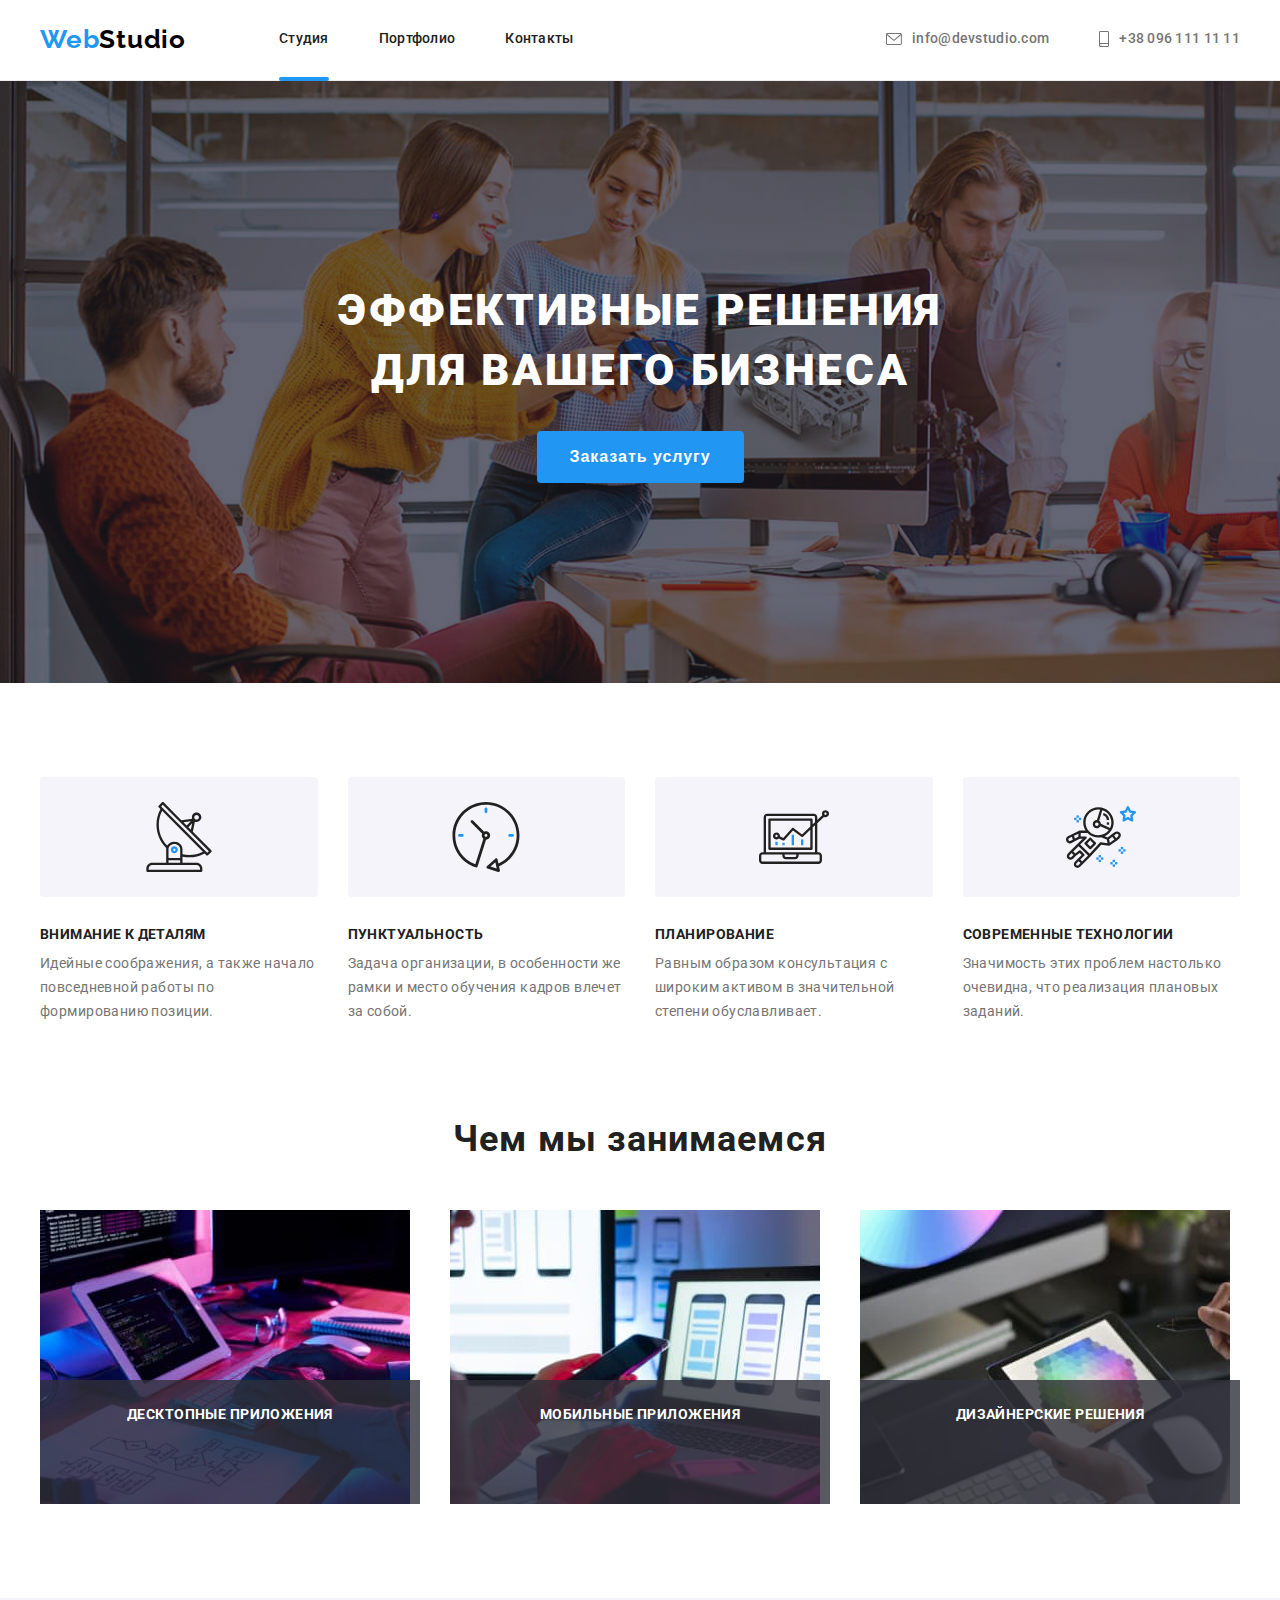
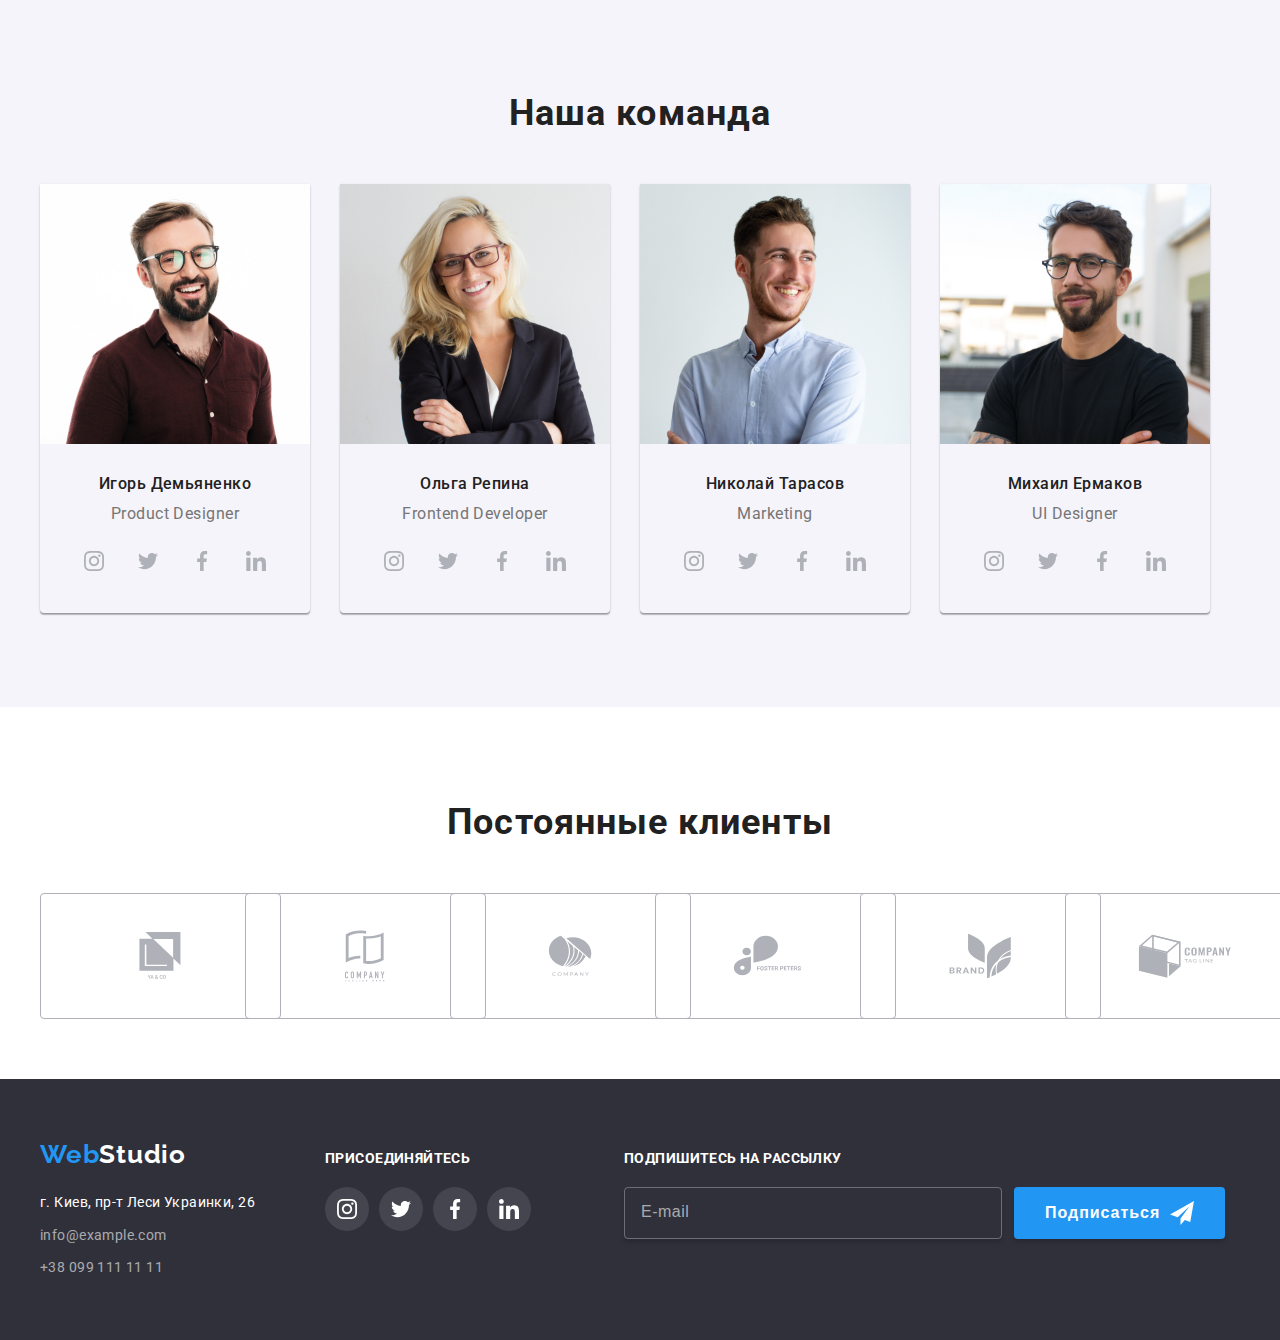
==== commit f0cf1e90: "секции hero и about за БЭМ" ====
--- a/index.html
+++ b/index.html
@@ -62,7 +62,7 @@
         <!-- Hero -->
         <section class="hero">
             <div class="container">
-                <h1 class="hero-title">Эффективные решения для вашего бизнеса</h1>
+                <h1 class="hero__title">Эффективные решения для вашего бизнеса</h1>
                 <button type="button" class="button-btn" data-modal-open>Заказать услугу</button>
             </div>
         </section>
@@ -70,49 +70,49 @@
         <!-- About list -->
         <section class="section about">
             <div class="container">
-                <h2 class="section-title visually-hidden">Какие мы и что используем</h2>
-                <ul class="about-list list">
-                    <li class="about-list-item">
-                        <div class="about-icon-bg">
-                            <svg class="about-icon">
+                <h2 class="about__title visually-hidden">Какие мы и что используем</h2>
+                <ul class="about__list list">
+                    <li class="about__list-item">
+                        <div class="about__icon-bg">
+                            <svg class="about__icon">
                                 <use href="./images/sprite.svg#icon-antenna"></use>
                             </svg>
                         </div>
-                        <h3 class="about-list-title">Внимание к деталям</h3>
-                        <p class="about-list-text">Идейные соображения, а также начало повседневной работы по
+                        <h3 class="about__list-title">Внимание к деталям</h3>
+                        <p class="about__list-text">Идейные соображения, а также начало повседневной работы по
                             формированию позиции.
                         </p>
                     </li>
-                    <li class="about-list-item">
-                        <div class="about-icon-bg">
-                            <svg class="about-icon">
+                    <li class="about__list-item">
+                        <div class="about__icon-bg">
+                            <svg class="about__icon">
                                 <use href="./images/sprite.svg#icon-clock"></use>
                             </svg>
                         </div>
-                        <h3 class="about-list-title">Пунктуальность</h3>
-                        <p class="about-list-text">Задача организации, в особенности же рамки и место обучения кадров
+                        <h3 class="about__list-title">Пунктуальность</h3>
+                        <p class="about__list-text">Задача организации, в особенности же рамки и место обучения кадров
                             влечет за собой.
                         </p>
                     </li>
-                    <li class="about-list-item">
-                        <div class="about-icon-bg">
-                            <svg class="about-icon">
+                    <li class="about__list-item">
+                        <div class="about__icon-bg">
+                            <svg class="about__icon">
                                 <use href="./images/sprite.svg#icon-diagram"></use>
                             </svg>
                         </div>
-                        <h3 class="about-list-title">Планирование</h3>
-                        <p class="about-list-text">Равным образом консультация с широким активом в значительной степени
+                        <h3 class="about__list-title">Планирование</h3>
+                        <p class="about__list-text">Равным образом консультация с широким активом в значительной степени
                             обуславливает.
                         </p>
                     </li>
-                    <li class="about-list-item">
-                        <div class="about-icon-bg">
-                            <svg class="about-icon">
+                    <li class="about__list-item">
+                        <div class="about__icon-bg">
+                            <svg class="about__icon">
                                 <use href="./images/sprite.svg#icon-astronaut"></use>
                             </svg>
                         </div>
-                        <h3 class="about-list-title">Современные технологии</h3>
-                        <p class="about-list-text">Значимость этих проблем настолько очевидна, что реализация плановых
+                        <h3 class="about__list-title">Современные технологии</h3>
+                        <p class="about__list-text">Значимость этих проблем настолько очевидна, что реализация плановых
                             заданий.</p>
                     </li>
                 </ul>
--- a/css/main.min.css
+++ b/css/main.min.css
@@ -1,2 +1,2 @@
-:root{--accent-color: #2196f3;--main-text-color: #212121}.visually-hidden{position:absolute !important;clip:rect(1px 1px 1px 1px);clip:rect(1px, 1px, 1px, 1px);padding:0 !important;border:0 !important;height:1px !important;width:1px !important;overflow:hidden}body{margin:0;background-color:#ffffff;color:var(--main-text-color);font-weight:400;font-family:"Roboto", sans-serif}.list{margin-top:0;margin-bottom:0;padding-left:0;list-style:none}.link{text-decoration:none}h1,h2,h3,h4,p{margin-top:0;margin-bottom:0}img{display:block}.container{width:1200px;margin:0 auto;padding-left:15px;padding-right:15px}.title{margin-bottom:50px;font-weight:700;font-size:36px;line-height:1.17;text-align:center;letter-spacing:0.03em}.logo{color:#000000;font-family:"Raleway", sans-serif;font-weight:700;font-size:26px;line-height:1.19;letter-spacing:0.03em}.span-web{color:var(--accent-color)}.footer-studio{color:#ffffff}.footer-form{margin-left:93px}.footer-modal-title{font-weight:700;font-size:14px;line-height:1.14;letter-spacing:0.03em;text-transform:uppercase;color:#ffffff;margin-top:12px;margin-bottom:20px}.footer-form-input{background-color:transparent;width:358px;padding-top:15px;padding-bottom:15px;padding-left:16px;margin-right:12px;border:1px solid rgba(255,255,255,0.3);box-shadow:0px 4px 4px rgba(0,0,0,0.15);border-radius:4px;color:#ffffff;outline:none;transition:border-color 250ms cubic-bezier(0.4, 0, 0.2, 1)}.footer-form-input:focus{border-color:var(--accent-color)}.footer-form-input::placeholder{font-weight:400;font-size:16px;line-height:1.25;letter-spacing:0.03em;color:rgba(255,255,255,0.6)}.footer-form-div{display:flex}.footer-form-button{background:var(--accent-color);box-shadow:0px 4px 4px rgba(0,0,0,0.15);border-radius:4px;margin:0 auto;padding:10px 30px;cursor:pointer;border:1px solid transparent;font-weight:700;font-size:16px;line-height:1.87;display:flex;align-items:center;text-align:center;letter-spacing:0.06em;color:#ffffff}.footer-modal-svg{margin-left:10px}.backdrop{position:fixed;top:0;left:0;width:100vw;height:100vh;background-color:rgba(0,0,0,0.2);transition:opacity 500ms linear, visibility 500ms linear}.is-hidden{opacity:0;visibility:hidden;pointer-events:none}.modal{width:528px;height:580px;background-color:#ffffff;position:absolute;left:50%;top:50%;transform:translate(-50%, -50%)}.close-btn{position:absolute;top:8px;right:8px;padding:0;width:30px;height:30px;border-radius:50%;border:1px solid rgba(0,0,0,0.1);background-color:transparent;cursor:pointer}.modal-svg{color:tomato}.close-btn:hover .modal-svg{fill:var(--accent-color)}.contact-form{display:flex;flex-direction:column;padding:40px}.contact-form-input{width:100%;height:40px;border:1px solid rgba(33,33,33,0.2);border-radius:4px;padding-left:42px;transition:border-color 250ms cubic-bezier(0.4, 0, 0.2, 1)}.contact-form-input:focus{outline:none;border-color:var(--accent-color)}.contact-form-message{width:100%;height:120px;padding:12px 16px;margin-top:4px;margin-bottom:20px;resize:none;border:1px solid rgba(33,33,33,0.2);border-radius:4px;transition:border-color 250ms cubic-bezier(0.4, 0, 0.2, 1)}.contact-form-message:focus{border-color:var(--accent-color);outline:none}.contact-form-message::placeholder{color:rgba(117,117,117,0.5)}.modal-form-title{font-weight:700;font-size:20px;line-height:1.15;text-align:center;letter-spacing:0.03em;margin-bottom:12px}.modal-form-label{font-weight:400;font-size:12px;line-height:1.17;letter-spacing:0.01em;color:#757575}.modal-form-label:nth-child(-n+4){margin-bottom:10px}.contact-form-icon{position:absolute;top:50%;transform:translateY(-50%);left:12px;transition:fill 250ms cubic-bezier(0.4, 0, 0.2, 1)}.contact-form-input:focus+.contact-form-icon{fill:var(--accent-color)}.contact-form-wrapper{position:relative;display:block;margin-top:4px}.contact-form-checkbox-label{display:flex;align-items:center;font-weight:400;font-size:14px;line-height:1.71;letter-spacing:0.03em;color:#757575;margin-bottom:30px}.contact-form-checkbox-label::before{content:"";width:16px;height:15px;border:2px solid black;cursor:pointer;border-radius:2px;margin-right:7px}.contact-form-checkbox:checked+.contact-form-checkbox-label::before{background-image:url(../images/check.svg);background-position:50% 50%}.contact-form-checkbox:focus+.contact-form-checkbox-label::before{outline:2px solid var(--accent-color)}.contact-form-label-link{font-weight:400;font-size:14px;line-height:1.71;letter-spacing:0.03em;color:var(--accent-color)}.contact-form-submit{display:block;margin:0 auto;padding:10px 55px;cursor:pointer;background:#2196f3;box-shadow:0px 4px 4px rgba(0,0,0,0.15);border-radius:4px;border:1px solid transparent;font-weight:700;font-size:16px;line-height:1.87;display:flex;align-items:center;text-align:center;letter-spacing:0.06em;color:#ffffff}.header{padding-top:24px;padding-bottom:25px;border-bottom:1px solid #ececec}.header .container{display:flex;align-items:center}.header .logo{margin-right:93px}.header-nav{display:flex;align-items:center}.site-nav{display:block;display:flex;align-items:center}.site-nav__link{position:relative;display:block;color:var(--main-text-color);font-weight:500;font-size:14px;line-height:1.14;letter-spacing:0.02em;transition:color 250ms cubic-bezier(0.4, 0, 0.2, 1)}.site-nav__link:hover,.site-nav__link:focus{fill:var(--accent-color);color:var(--accent-color)}.site-nav__item:not(:last-child){margin-right:50px}.site-nav_current-link::after{position:absolute;content:"";width:100%;height:4px;margin-top:30px;display:block;background-color:var(--accent-color);border-radius:2px}.header-contact{display:flex;align-items:center;margin-left:auto}.header-contact__link{display:flex;align-items:center;color:#757575;font-weight:500;font-size:14px;line-height:1.14;letter-spacing:0.02em;fill:#757575;transition:color 250ms cubic-bezier(0.4, 0, 0.2, 1),fill 250ms cubic-bezier(0.4, 0, 0.2, 1)}.header-contact__link:hover,.header-contact__link:focus{fill:var(--accent-color);color:var(--accent-color)}.header-contact__item:not(:last-child){margin-right:50px}.header-icon{margin-right:10px}.hero{text-align:center;padding-top:200px;padding-bottom:200px;background:#2f303a;background-image:linear-gradient(rgba(47,48,58,0.4), rgba(47,48,58,0.4)),url(../images/hero/bg.jpg);background-size:cover}.hero-title{margin-bottom:30px;color:#ffffff;font-weight:900;font-size:44px;line-height:1.36;letter-spacing:0.06em;text-transform:uppercase;max-width:700px;margin-left:auto;margin-right:auto}.button-btn{border-radius:4px;padding:10px 32px;min-width:200px;border:1px solid transparent;color:#ffffff;background-color:var(--accent-color);font-weight:700;font-size:16px;line-height:1.87;text-align:center;letter-spacing:0.06em;cursor:pointer;transition:background-color 250ms cubic-bezier(0.4, 0, 0.2, 1)}.button-btn:hover,.button-btn:focus{background-color:#188ce8}.about{padding-top:94px;padding-bottom:94px}.about-list{display:flex;flex-wrap:wrap;justify-content:space-between;align-items:baseline;align-content:stretch;margin-left:-30px;margin-top:-30px}.about-list-item{margin-left:30px;margin-top:30px;flex-basis:calc((100% - 120px) / 4)}.about-list-text{color:#757575;font-size:14px;line-height:1.71;letter-spacing:0.03em}.about-icon{display:block;width:70px;height:70px;margin-left:auto;margin-right:auto}.about-icon-bg{padding-top:25px;padding-bottom:25px;margin-bottom:30px;background:#f5f4fa;border-radius:4px}.classes{padding-bottom:94px}.classes .list{margin-top:-30px;margin-left:-30px;display:flex;flex-wrap:wrap;justify-content:space-between}.classes-item{position:relative;flex-basis:calc((100% - 90px) / 3);margin-top:30px;margin-left:30px}.classes-overlay{position:absolute;bottom:0;left:0;width:100%;height:70px;padding-top:27px;padding-bottom:27px;overflow:auto;background:rgba(47,48,58,0.8);font-weight:700;font-size:14px;line-height:1.14;text-align:center;letter-spacing:0.03em;text-transform:uppercase;color:#ffffff}.team{padding-top:94px;padding-bottom:94px;background-color:#f5f4fa}.team-list{display:flex;flex-wrap:wrap;flex-basis:calc((100% - 120px) / 4);margin-left:-30px;margin-top:-30px}.team-item{border-radius:0px 0px 4px 4px;box-shadow:0px 1px 3px rgba(0,0,0,0.12),0px 1px 1px rgba(0,0,0,0.14),0px 2px 1px rgba(0,0,0,0.2);margin-left:30px;margin-top:30px}.team-text{padding:30px 32px}.team-name{margin-bottom:10px;font-weight:500;font-size:16px;line-height:1.19;text-align:center;letter-spacing:0.03em}.team-profession{color:#757575;font-size:16px;line-height:1.19;text-align:center;letter-spacing:0.03em;margin-bottom:16px}.team-icon,.footer-icon{width:20px;height:20px}.team-icon-list{display:flex;justify-content:space-between}.sotseti{display:flex;align-items:center;justify-content:center;width:44px;height:44px;border-radius:50%}.team-icon-link{fill:#afb1b8}.team-icon-link{transition:background-color 250ms cubic-bezier(0.4, 0, 0.2, 1),fill 250ms cubic-bezier(0.4, 0, 0.2, 1)}.team-icon-link:hover,.team-icon-link:focus{fill:#ffffff;background-color:var(--accent-color)}.clients .container{padding-top:94px;padding-bottom:94px}.clients-list-icon{display:flex;justify-content:space-between;flex-wrap:wrap;margin-top:-30px;margin-left:-30px}.clients-icon-item{margin-top:30px;margin-left:30px;flex-basis:calc((100% - 180px) / 6);height:92px}.clients-link-icon{display:flex;align-items:center;justify-content:center;width:100%;height:100%;fill:#afb1b8;padding:16px 32px;border:1px solid #afb1b8;border-radius:4px}.clients-link-icon{transition:fill 250ms cubic-bezier(0.4, 0, 0.2, 1),border 250ms cubic-bezier(0.4, 0, 0.2, 1)}.clients-link-icon:hover,.clients-link-icon:focus{fill:var(--accent-color);border:1px solid var(--accent-color)}.footer{padding-top:60px;padding-bottom:60px;background-color:#2f303a;font-size:14px;line-height:1.71;letter-spacing:0.03em}.footer .footer-contact{color:rgba(255,255,255,0.6)}.footer .container{display:flex}.footer-logo{margin-bottom:20px}.footer-address-item:not(:last-child){margin-bottom:9px}.address .link{font-style:normal;transition:color 250ms cubic-bezier(0.4, 0, 0.2, 1)}.address .link:hover,.address .link:focus{color:var(--accent-color)}.footer-address{color:#ffffff}.footer-right{margin-left:70px;margin-top:12px}.footer-text-icon{font-weight:700;font-size:14px;line-height:1.14;letter-spacing:0.03em;text-transform:uppercase;color:#ffffff;margin-bottom:20px}.footer-list-icon{display:flex}.footer-link-icon{background-color:rgba(255,255,255,0.1);fill:#ffffff;transition:background-color 250ms cubic-bezier(0.4, 0, 0.2, 1)}.footer-link-icon:hover,.footer-link-icon:focus{background-color:var(--accent-color)}.footer-icon-item:not(:last-child){margin-right:10px}.portfolio{padding-top:94px;padding-bottom:94px}.button{min-width:73;border-radius:4px;padding:6px 22px;border:1px solid transparent;color:var(--main-text-color);background-color:#f5f4fa;font-weight:500;font-size:16px;line-height:1.62;text-align:center;letter-spacing:0.03em;cursor:pointer;transition:background-color 250ms cubic-bezier(0.4, 0, 0.2, 1),color 250ms cubic-bezier(0.4, 0, 0.2, 1),box-shadow 250ms cubic-bezier(0.4, 0, 0.2, 1)}.button:hover,.button:focus{color:#ffffff;background-color:var(--accent-color);box-shadow:0px 3px 1px rgba(0,0,0,0.1),0px 1px 2px rgba(0,0,0,0.08),0px 2px 2px rgba(0,0,0,0.12)}.portfolio-button{display:flex;justify-content:center;margin-bottom:50px}.portfolio-button-item:not(:last-child){margin-right:30px}.portfolio-text{border-left:1px solid #eeeeee;border-bottom:1px solid #eeeeee;border-right:1px solid #eeeeee;padding:20px 24px}.portfolio-list{display:flex;flex-wrap:wrap;margin-left:-30px;margin-top:-30px}.portfolio-item{margin-left:30px;margin-top:30px;flex-basis:calc(100% / 3 - 90px);background:#ffffff;transition:box-shadow 250ms cubic-bezier(0.4, 0, 0.2, 1)}.portfolio-item:hover,.portfolio-item:focus{box-shadow:0px 1px 1px rgba(0,0,0,0.12),0px 4px 4px rgba(0,0,0,0.06),1px 4px 6px rgba(0,0,0,0.16)}.portfolio-title{margin-bottom:4px;color:var(--main-text-color);font-weight:700;font-size:18px;line-height:2;letter-spacing:0.06em}.portfolio-direction{color:#757575;font-weight:400;font-size:16px;line-height:1.87;letter-spacing:0.03em}.portfolio-grid-link{display:block}.portfolio-grid-overlay{position:relative;overflow:hidden}.overlay{position:absolute;top:100%;left:0;width:100%;height:100%;padding:63px 24px;overflow:auto;transition:transform 500ms linear;font-weight:400px;font-size:18px;line-height:1.56;letter-spacing:0.03em;color:#ffffff;background:rgba(33,150,243,0.9)}.portfolio-grid-link:hover .overlay,.portfolio-grid-link:focus .overlay{transform:translateY(-100%)}
+:root{--accent-color: #2196f3;--main-text-color: #212121}.visually-hidden{position:absolute !important;clip:rect(1px 1px 1px 1px);clip:rect(1px, 1px, 1px, 1px);padding:0 !important;border:0 !important;height:1px !important;width:1px !important;overflow:hidden}body{margin:0;background-color:#ffffff;color:var(--main-text-color);font-weight:400;font-family:"Roboto", sans-serif}.list{margin-top:0;margin-bottom:0;padding-left:0;list-style:none}.link{text-decoration:none}h1,h2,h3,h4,p{margin-top:0;margin-bottom:0}img{display:block}.container{width:1200px;margin:0 auto;padding-left:15px;padding-right:15px}.title{margin-bottom:50px;font-weight:700;font-size:36px;line-height:1.17;text-align:center;letter-spacing:0.03em}.logo{color:#000000;font-family:"Raleway", sans-serif;font-weight:700;font-size:26px;line-height:1.19;letter-spacing:0.03em}.span-web{color:var(--accent-color)}.footer-studio{color:#ffffff}.footer-form{margin-left:93px}.footer-modal-title{font-weight:700;font-size:14px;line-height:1.14;letter-spacing:0.03em;text-transform:uppercase;color:#ffffff;margin-top:12px;margin-bottom:20px}.footer-form-input{background-color:transparent;width:358px;padding-top:15px;padding-bottom:15px;padding-left:16px;margin-right:12px;border:1px solid rgba(255,255,255,0.3);box-shadow:0px 4px 4px rgba(0,0,0,0.15);border-radius:4px;color:#ffffff;outline:none;transition:border-color 250ms cubic-bezier(0.4, 0, 0.2, 1)}.footer-form-input:focus{border-color:var(--accent-color)}.footer-form-input::placeholder{font-weight:400;font-size:16px;line-height:1.25;letter-spacing:0.03em;color:rgba(255,255,255,0.6)}.footer-form-div{display:flex}.footer-form-button{background:var(--accent-color);box-shadow:0px 4px 4px rgba(0,0,0,0.15);border-radius:4px;margin:0 auto;padding:10px 30px;cursor:pointer;border:1px solid transparent;font-weight:700;font-size:16px;line-height:1.87;display:flex;align-items:center;text-align:center;letter-spacing:0.06em;color:#ffffff}.footer-modal-svg{margin-left:10px}.backdrop{position:fixed;top:0;left:0;width:100vw;height:100vh;background-color:rgba(0,0,0,0.2);transition:opacity 500ms linear, visibility 500ms linear}.is-hidden{opacity:0;visibility:hidden;pointer-events:none}.modal{width:528px;height:580px;background-color:#ffffff;position:absolute;left:50%;top:50%;transform:translate(-50%, -50%)}.close-btn{position:absolute;top:8px;right:8px;padding:0;width:30px;height:30px;border-radius:50%;border:1px solid rgba(0,0,0,0.1);background-color:transparent;cursor:pointer}.modal-svg{color:tomato}.close-btn:hover .modal-svg{fill:var(--accent-color)}.contact-form{display:flex;flex-direction:column;padding:40px}.contact-form-input{width:100%;height:40px;border:1px solid rgba(33,33,33,0.2);border-radius:4px;padding-left:42px;transition:border-color 250ms cubic-bezier(0.4, 0, 0.2, 1)}.contact-form-input:focus{outline:none;border-color:var(--accent-color)}.contact-form-message{width:100%;height:120px;padding:12px 16px;margin-top:4px;margin-bottom:20px;resize:none;border:1px solid rgba(33,33,33,0.2);border-radius:4px;transition:border-color 250ms cubic-bezier(0.4, 0, 0.2, 1)}.contact-form-message:focus{border-color:var(--accent-color);outline:none}.contact-form-message::placeholder{color:rgba(117,117,117,0.5)}.modal-form-title{font-weight:700;font-size:20px;line-height:1.15;text-align:center;letter-spacing:0.03em;margin-bottom:12px}.modal-form-label{font-weight:400;font-size:12px;line-height:1.17;letter-spacing:0.01em;color:#757575}.modal-form-label:nth-child(-n+4){margin-bottom:10px}.contact-form-icon{position:absolute;top:50%;transform:translateY(-50%);left:12px;transition:fill 250ms cubic-bezier(0.4, 0, 0.2, 1)}.contact-form-input:focus+.contact-form-icon{fill:var(--accent-color)}.contact-form-wrapper{position:relative;display:block;margin-top:4px}.contact-form-checkbox-label{display:flex;align-items:center;font-weight:400;font-size:14px;line-height:1.71;letter-spacing:0.03em;color:#757575;margin-bottom:30px}.contact-form-checkbox-label::before{content:"";width:16px;height:15px;border:2px solid black;cursor:pointer;border-radius:2px;margin-right:7px}.contact-form-checkbox:checked+.contact-form-checkbox-label::before{background-image:url(../images/check.svg);background-position:50% 50%}.contact-form-checkbox:focus+.contact-form-checkbox-label::before{outline:2px solid var(--accent-color)}.contact-form-label-link{font-weight:400;font-size:14px;line-height:1.71;letter-spacing:0.03em;color:var(--accent-color)}.contact-form-submit{display:block;margin:0 auto;padding:10px 55px;cursor:pointer;background:#2196f3;box-shadow:0px 4px 4px rgba(0,0,0,0.15);border-radius:4px;border:1px solid transparent;font-weight:700;font-size:16px;line-height:1.87;display:flex;align-items:center;text-align:center;letter-spacing:0.06em;color:#ffffff}.header{padding-top:24px;padding-bottom:25px;border-bottom:1px solid #ececec}.header .container{display:flex;align-items:center}.header .logo{margin-right:93px}.header-nav{display:flex;align-items:center}.site-nav{display:block;display:flex;align-items:center}.site-nav__link{position:relative;display:block;color:var(--main-text-color);font-weight:500;font-size:14px;line-height:1.14;letter-spacing:0.02em;transition:color 250ms cubic-bezier(0.4, 0, 0.2, 1)}.site-nav__link:hover,.site-nav__link:focus{fill:var(--accent-color);color:var(--accent-color)}.site-nav__item:not(:last-child){margin-right:50px}.site-nav_current-link::after{position:absolute;content:"";width:100%;height:4px;margin-top:30px;display:block;background-color:var(--accent-color);border-radius:2px}.header-contact{display:flex;align-items:center;margin-left:auto}.header-contact__link{display:flex;align-items:center;color:#757575;font-weight:500;font-size:14px;line-height:1.14;letter-spacing:0.02em;fill:#757575;transition:color 250ms cubic-bezier(0.4, 0, 0.2, 1),fill 250ms cubic-bezier(0.4, 0, 0.2, 1)}.header-contact__link:hover,.header-contact__link:focus{fill:var(--accent-color);color:var(--accent-color)}.header-contact__item:not(:last-child){margin-right:50px}.header-contact__icon{margin-right:10px}.hero{text-align:center;padding-top:200px;padding-bottom:200px;background:#2f303a;background-image:linear-gradient(rgba(47,48,58,0.4), rgba(47,48,58,0.4)),url(../images/hero/bg.jpg);background-size:cover}.hero__title{margin-bottom:30px;color:#ffffff;font-weight:900;font-size:44px;line-height:1.36;letter-spacing:0.06em;text-transform:uppercase;max-width:700px;margin-left:auto;margin-right:auto}.button-btn{border-radius:4px;padding:10px 32px;min-width:200px;border:1px solid transparent;color:#ffffff;background-color:var(--accent-color);font-weight:700;font-size:16px;line-height:1.87;text-align:center;letter-spacing:0.06em;cursor:pointer;transition:background-color 250ms cubic-bezier(0.4, 0, 0.2, 1)}.button-btn:hover,.button-btn:focus{background-color:#188ce8}.about{padding-top:94px;padding-bottom:94px}.about__list{display:flex;flex-wrap:wrap;justify-content:space-between;align-items:baseline;align-content:stretch;margin-left:-30px;margin-top:-30px}.about__list-item{margin-left:30px;margin-top:30px;flex-basis:calc((100% - 120px) / 4)}.about__list-title{font-weight:700;font-size:14px;line-height:1.14;letter-spacing:0.03em;text-transform:uppercase;margin-bottom:10px}.about__list-text{color:#757575;font-size:14px;line-height:1.71;letter-spacing:0.03em}.about__icon-bg{padding-top:25px;padding-bottom:25px;margin-bottom:30px;background:#f5f4fa;border-radius:4px}.about__icon{display:block;width:70px;height:70px;margin-left:auto;margin-right:auto}.classes{padding-bottom:94px}.classes .list{margin-top:-30px;margin-left:-30px;display:flex;flex-wrap:wrap;justify-content:space-between}.classes-item{position:relative;flex-basis:calc((100% - 90px) / 3);margin-top:30px;margin-left:30px}.classes-overlay{position:absolute;bottom:0;left:0;width:100%;height:70px;padding-top:27px;padding-bottom:27px;overflow:auto;background:rgba(47,48,58,0.8);font-weight:700;font-size:14px;line-height:1.14;text-align:center;letter-spacing:0.03em;text-transform:uppercase;color:#ffffff}.team{padding-top:94px;padding-bottom:94px;background-color:#f5f4fa}.team-list{display:flex;flex-wrap:wrap;flex-basis:calc((100% - 120px) / 4);margin-left:-30px;margin-top:-30px}.team-item{border-radius:0px 0px 4px 4px;box-shadow:0px 1px 3px rgba(0,0,0,0.12),0px 1px 1px rgba(0,0,0,0.14),0px 2px 1px rgba(0,0,0,0.2);margin-left:30px;margin-top:30px}.team-text{padding:30px 32px}.team-name{margin-bottom:10px;font-weight:500;font-size:16px;line-height:1.19;text-align:center;letter-spacing:0.03em}.team-profession{color:#757575;font-size:16px;line-height:1.19;text-align:center;letter-spacing:0.03em;margin-bottom:16px}.team-icon,.footer-icon{width:20px;height:20px}.team-icon-list{display:flex;justify-content:space-between}.sotseti{display:flex;align-items:center;justify-content:center;width:44px;height:44px;border-radius:50%}.team-icon-link{fill:#afb1b8}.team-icon-link{transition:background-color 250ms cubic-bezier(0.4, 0, 0.2, 1),fill 250ms cubic-bezier(0.4, 0, 0.2, 1)}.team-icon-link:hover,.team-icon-link:focus{fill:#ffffff;background-color:var(--accent-color)}.clients .container{padding-top:94px;padding-bottom:94px}.clients-list-icon{display:flex;justify-content:space-between;flex-wrap:wrap;margin-top:-30px;margin-left:-30px}.clients-icon-item{margin-top:30px;margin-left:30px;flex-basis:calc((100% - 180px) / 6);height:92px}.clients-link-icon{display:flex;align-items:center;justify-content:center;width:100%;height:100%;fill:#afb1b8;padding:16px 32px;border:1px solid #afb1b8;border-radius:4px}.clients-link-icon{transition:fill 250ms cubic-bezier(0.4, 0, 0.2, 1),border 250ms cubic-bezier(0.4, 0, 0.2, 1)}.clients-link-icon:hover,.clients-link-icon:focus{fill:var(--accent-color);border:1px solid var(--accent-color)}.footer{padding-top:60px;padding-bottom:60px;background-color:#2f303a;font-size:14px;line-height:1.71;letter-spacing:0.03em}.footer .footer-contact{color:rgba(255,255,255,0.6)}.footer .container{display:flex}.footer-logo{margin-bottom:20px}.footer-address-item:not(:last-child){margin-bottom:9px}.address .link{font-style:normal;transition:color 250ms cubic-bezier(0.4, 0, 0.2, 1)}.address .link:hover,.address .link:focus{color:var(--accent-color)}.footer-address{color:#ffffff}.footer-right{margin-left:70px;margin-top:12px}.footer-text-icon{font-weight:700;font-size:14px;line-height:1.14;letter-spacing:0.03em;text-transform:uppercase;color:#ffffff;margin-bottom:20px}.footer-list-icon{display:flex}.footer-link-icon{background-color:rgba(255,255,255,0.1);fill:#ffffff;transition:background-color 250ms cubic-bezier(0.4, 0, 0.2, 1)}.footer-link-icon:hover,.footer-link-icon:focus{background-color:var(--accent-color)}.footer-icon-item:not(:last-child){margin-right:10px}.portfolio{padding-top:94px;padding-bottom:94px}.button{min-width:73;border-radius:4px;padding:6px 22px;border:1px solid transparent;color:var(--main-text-color);background-color:#f5f4fa;font-weight:500;font-size:16px;line-height:1.62;text-align:center;letter-spacing:0.03em;cursor:pointer;transition:background-color 250ms cubic-bezier(0.4, 0, 0.2, 1),color 250ms cubic-bezier(0.4, 0, 0.2, 1),box-shadow 250ms cubic-bezier(0.4, 0, 0.2, 1)}.button:hover,.button:focus{color:#ffffff;background-color:var(--accent-color);box-shadow:0px 3px 1px rgba(0,0,0,0.1),0px 1px 2px rgba(0,0,0,0.08),0px 2px 2px rgba(0,0,0,0.12)}.portfolio-button{display:flex;justify-content:center;margin-bottom:50px}.portfolio-button-item:not(:last-child){margin-right:30px}.portfolio-text{border-left:1px solid #eeeeee;border-bottom:1px solid #eeeeee;border-right:1px solid #eeeeee;padding:20px 24px}.portfolio-list{display:flex;flex-wrap:wrap;margin-left:-30px;margin-top:-30px}.portfolio-item{margin-left:30px;margin-top:30px;flex-basis:calc(100% / 3 - 90px);background:#ffffff;transition:box-shadow 250ms cubic-bezier(0.4, 0, 0.2, 1)}.portfolio-item:hover,.portfolio-item:focus{box-shadow:0px 1px 1px rgba(0,0,0,0.12),0px 4px 4px rgba(0,0,0,0.06),1px 4px 6px rgba(0,0,0,0.16)}.portfolio-title{margin-bottom:4px;color:var(--main-text-color);font-weight:700;font-size:18px;line-height:2;letter-spacing:0.06em}.portfolio-direction{color:#757575;font-weight:400;font-size:16px;line-height:1.87;letter-spacing:0.03em}.portfolio-grid-link{display:block}.portfolio-grid-overlay{position:relative;overflow:hidden}.overlay{position:absolute;top:100%;left:0;width:100%;height:100%;padding:63px 24px;overflow:auto;transition:transform 500ms linear;font-weight:400px;font-size:18px;line-height:1.56;letter-spacing:0.03em;color:#ffffff;background:rgba(33,150,243,0.9)}.portfolio-grid-link:hover .overlay,.portfolio-grid-link:focus .overlay{transform:translateY(-100%)}
 /*# sourceMappingURL=main.min.css.map */